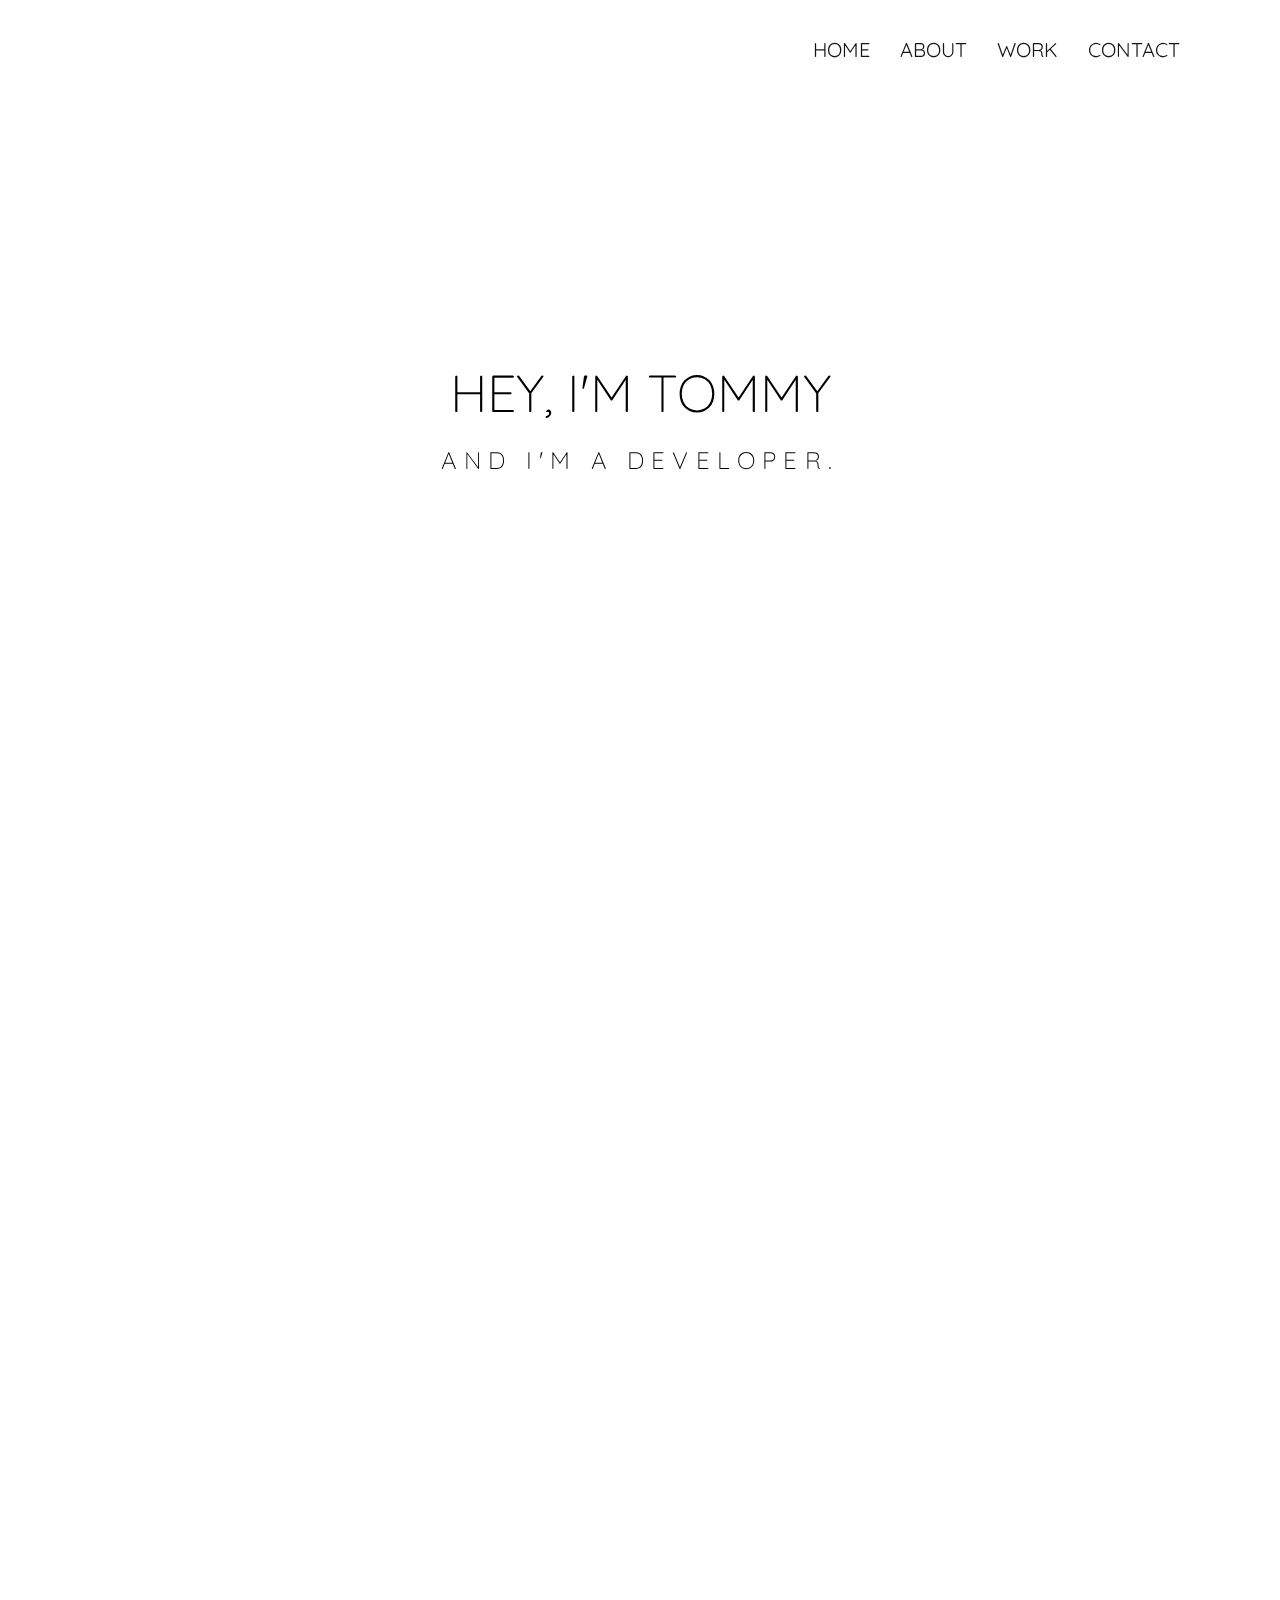
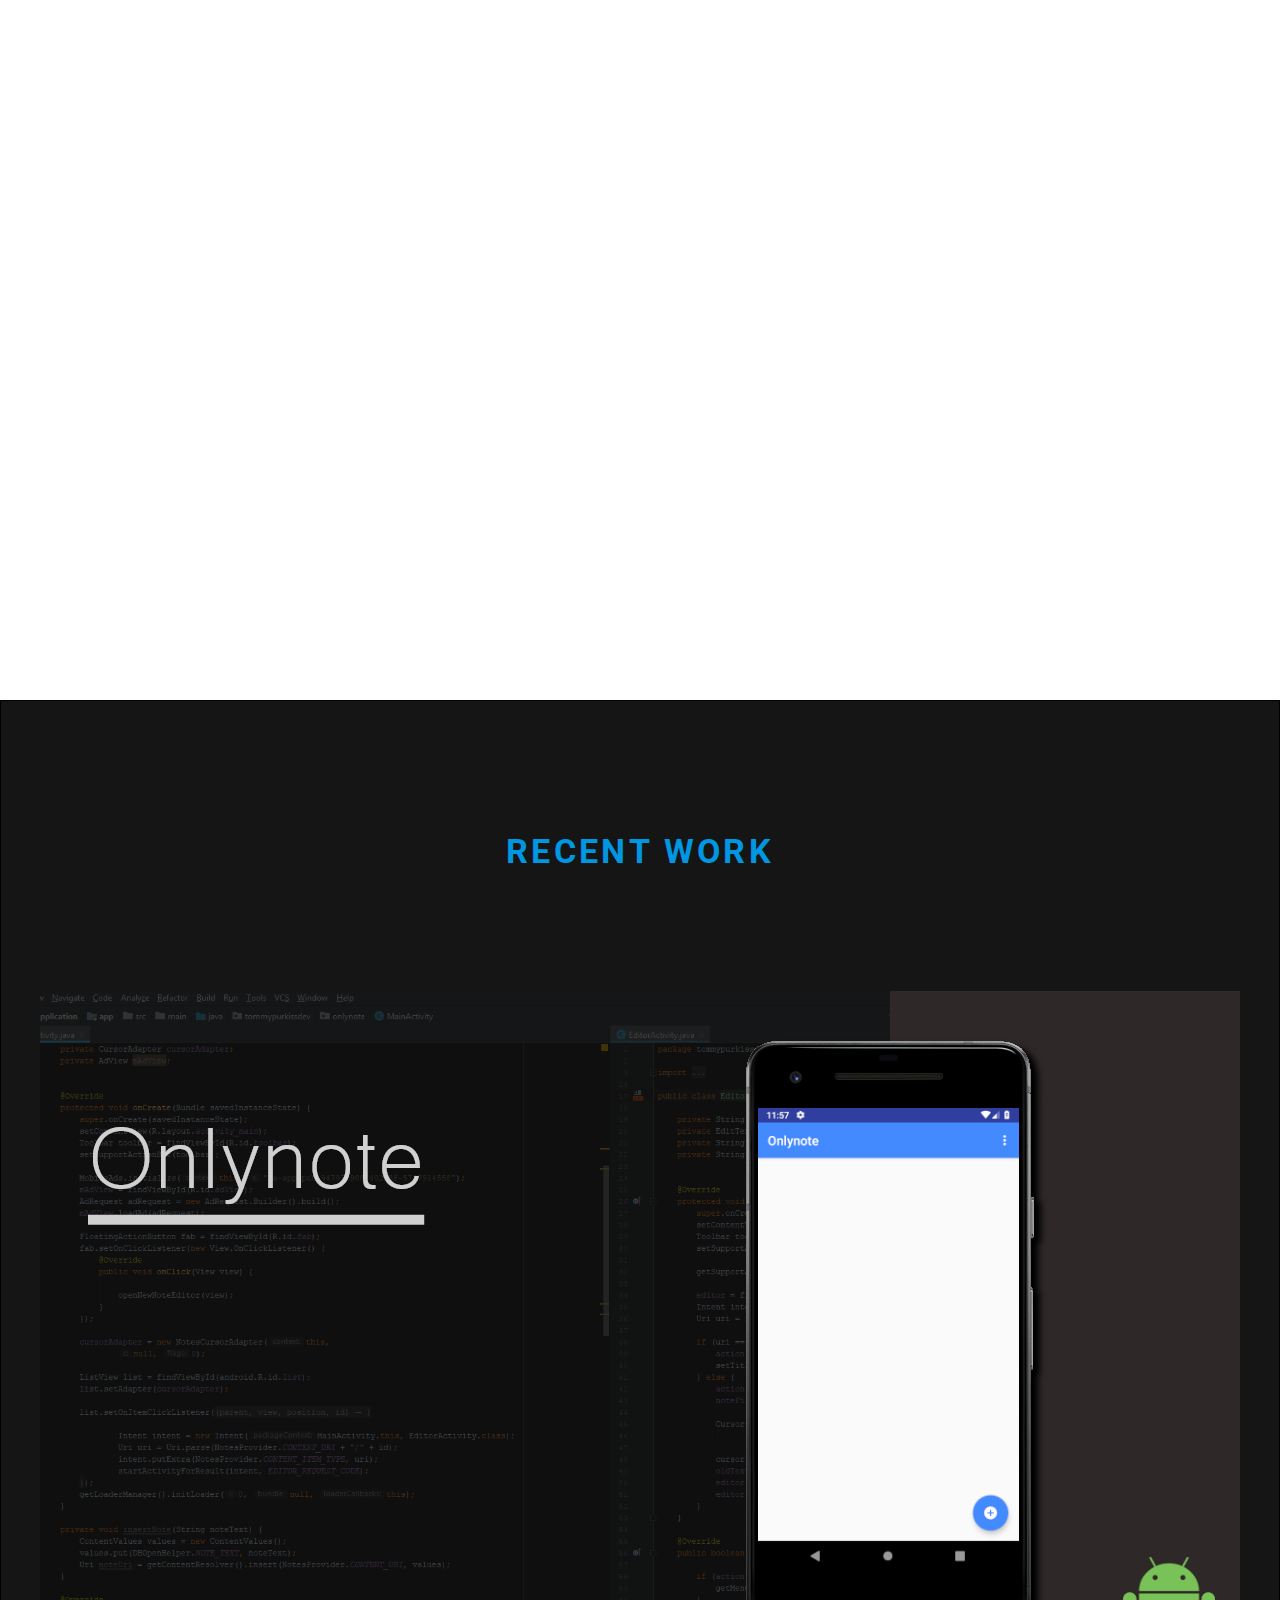
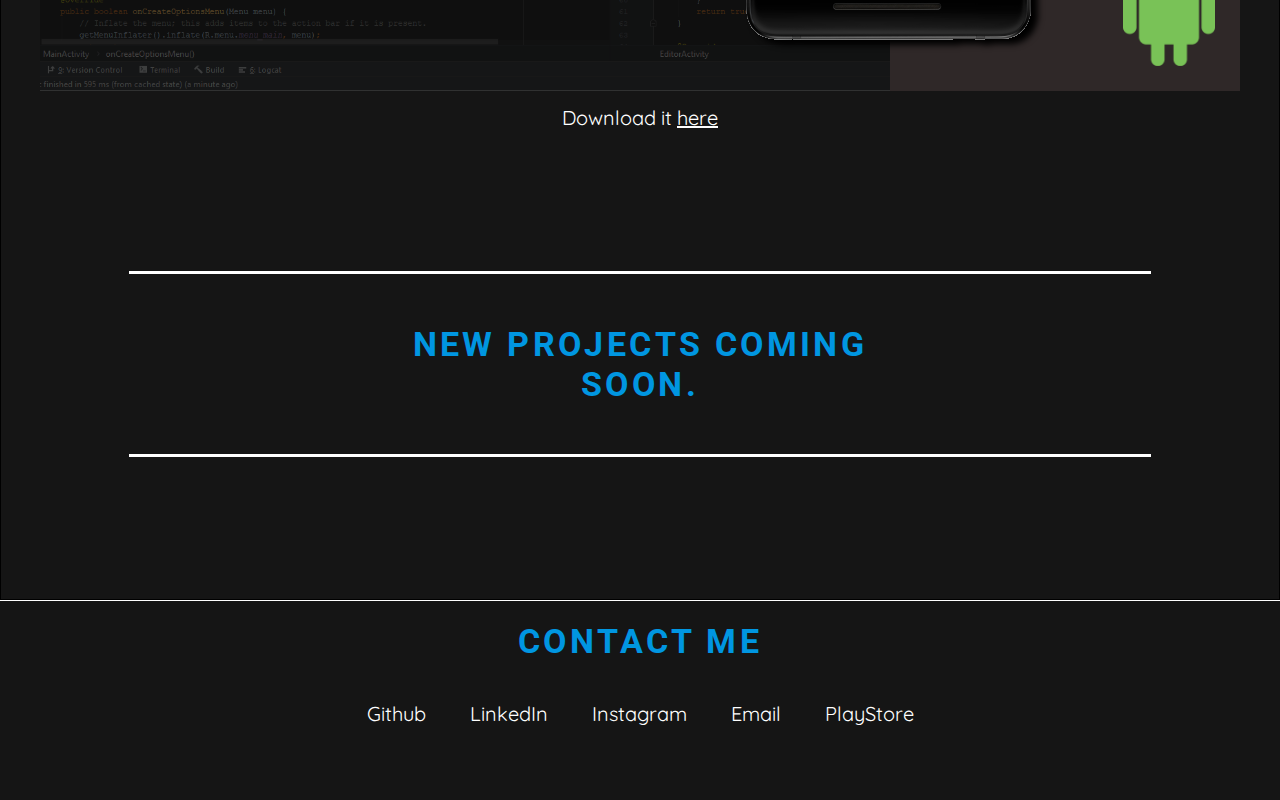
==== Website/index.html @ e1c0984f "fed up commit" ====
<!DOCTYPE html>
<html>
<head>
    <meta charset="utf-8">
    <meta http-equiv="X-UA-Compatible" content="IE=edge">
    <title>Tommy Purkiss - App Developer</title>
    <meta name="viewport" content="width=device-width, initial-scale=1">
    
    <!-- CSS -->
    <link rel="stylesheet" type="text/css" media="screen" href="style.css">
   
    <!-- Google fonts -->
    <link href="https://fonts.googleapis.com/css?family=Quicksand" rel="stylesheet">
    <link href="https://fonts.googleapis.com/css?family=Roboto" rel="stylesheet">

    
    <!-- JavaScript -->
    <script src="main.js"></script>

    <!-- JQuery library -->
    <script src="https://ajax.googleapis.com/ajax/libs/jquery/3.3.1/jquery.min.js"></script>
    

    
    <script text="text/javascript">

    //FUNC - For sticky nav
    $(window).on('scroll', function(){
        if($(window).scrollTop()) {
            $('nav').addClass('black');

        } else {
            $('nav').removeClass('black');
        }
    });


    // FUNC - For cross browser smooth scrolling
    $(document).ready(function(){
    // Add smooth scrolling to all links
    $("a").on('click', function(event) {

    // Make sure this.hash has a value before overriding default behavior
    if (this.hash !== "") {
      // Prevent default anchor click behavior
      event.preventDefault();

      // Store hash
      var hash = this.hash;

      // Using jQuery's animate() method to add smooth page scroll
      // The optional number (800) specifies the number of milliseconds it takes to scroll to the specified area
      $('html, body').animate({
        scrollTop: $(hash).offset().top
      }, 500, function(){

        // Add hash (#) to URL when done scrolling (default click behavior)
        window.location.hash = hash;
      });
    } // End if
  });
});


    // FUNC - Fade in and out for selected elements on scroll
    $(window).on("load",function() {
  $(window).scroll(function() {
    var windowBottom = $(this).scrollTop() + $(this).innerHeight();
    $(".fade").each(function() {
      /* Check the location of each desired element */
      var objectBottom = $(this).offset().top + $(this).outerHeight();
      
      /* If the element is completely within bounds of the window, fade it in */
      if (objectBottom < windowBottom) { //object comes into view (scrolling down)
        if ($(this).css("opacity")==0) {$(this).fadeTo(250,1);}
      } else { //object goes out of view (scrolling up)
        if ($(this).css("opacity")==1) {$(this).fadeTo(250,0);}
      }
    });
  }).scroll(); //invoke scroll-handler on page-load
});
    </script>
</head>
<body>

    <div class="wrapper">

        <!-- Nav bar-->
        <nav>
            
            <ul>
                <li class="li-one"><a href="#home">Home</a></li>
                <li class="li-two"><a href="#about">About</a></li>
                <li class="li-three"><a href="#work">Work</a></li>
                <li class="li-four"><a href="#contact">Contact</a></li>
            </ul>
        </nav>

        <!-- SECTION ONE HOME -->
        <section class="section-one" id="home">
            <div class="section-one-content">
                <p id="p-one">
                    Hey, I'm Tommy 
                </p>
                <br>
                <p id="p-two">
                    and I'm a developer.
                </p>
                
            </div>
        </section>

        <!-- SECTION TWO ABOUT -->
        <section class="section-two" id="about">
            <div class="section-two-content">
                    <div class="about-info fade">
                            <h1>About me!</h1> 
                            <br>
                            <p>
                                I'm an aspiring mobile app developer based in London, UK.
                            </p>
                            <br>
                            <p>
                                I'm passionate about designing and creating cool mobile apps for Android and iOS.
                            </p>
                        </div>
                        <div class="my-skills fade">
                            <h1>What can I do?</h1>
                            <br>    
                                <p >
                                    I am capable of creating Android/iOS applications using Java/Swift as my 
                                    languages of choice.
                                </p>
                                <br>
                                <p >
                                    Design is essential when creating an application, so I like to focus on 
                                    the UI/UX aspects and use Adobe XD to make a mockup first.
                                </p>
                                <br>
                                <p>
                                    I'm always learning and keeping up with the latest trends and 
                                    technologies used so the apps I create are always the best they can be.
                                </p>
                            </div>
                            
                        </div>
        </section>

        <!-- SECTION THREE PROJECTS -->
        <section class="section-three" id="work">
            <div class="section-three-content">
                <h1>Recent Work</h1>
                <div class="project-one">
                    <div class="project-one-img">
                        <img src="assets\img\Group 28@2x.png" alt="onlynote" id="img-one">
                        <p>
                            Download it <a href="https://play.google.com/store/apps/details?id=tommypurkissdev.simplenotes" target="_blank">here</a>
                        </p>
                    </div>
                </div>
                <div class="project-two">
                    <div class="div-line"></div>
                    <h1>
                        New Projects Coming Soon.
                    </h1>
                    <div class="div-line"></div>

                </div>
            </div>
        </section>


        <!-- SECTION FOUR CONTACT -->
        <section class="section-four" id="contact">
            <div class="section-four-content">
                <h1>Contact Me</h1>
                <div class="social-list">
                    <a href="https://github.com/Tommypurkiss" target="_blank">Github</a>
                    <a href="https://www.linkedin.com/in/tommy-purkiss-498a56159/" target="_blank">LinkedIn</a>
                    <a href="https://www.instagram.com/tommy.dev1/" target="_blank">Instagram</a>
                    <a href="mailto:tommypurkissdev@gmail.com">Email</a>
                    <a href="https://play.google.com/store/apps/developer?id=TommyPurkissDev" target="_blank">PlayStore</a>
                </div>
            </div>
        </section>

    </div>


</body>
</html>


<!-- MARK: - SPARE CODE 


  <div class="lang-list-div fade">
                                    <h1>Languages!</h1>
                                    <br>
                                <p>
                                    Here are some of the languages I've worked with which include: 
                                </p>
                                    <br>
                                    <p>Java</p>
                                    <p>Swift</p>
                                    <p>Kotlin</p>
                                    <p>C#</p>
                                    <p>HTML5, CSS3, JavaScript(Vanilla & JQuery)</p>
                            </div>

-->
---- Website/style.css ----
* {
	box-sizing: border-box;
}

html,
body {
	margin: 0;
	padding: 0;
	font-family: 'Quicksand', sans-serif;
}

/* Global --------------- */

p,
h1,
h2 {
	padding: 0;
	margin: 0;
}
h1 {
	text-transform: uppercase;
	letter-spacing: 0.1em;
	color: #0096e1;
}

/* Nav --------------- */

nav {
	position: fixed;
	top: 0;
	left: 0;
	width: 100%;
	height: 100px;
	padding: 10px 100px;
	box-sizing: border-box;
	transition: 0.3s;
	display: block;
}
nav.black {
	background: rgba(0, 0, 0, 0.8);
	height: 100px;
	padding: 10px 100px;
}
nav ul {
	list-style: none;
	float: right;
	margin: 0;
	padding: 0;
	display: flex;
}
nav ul li {
	list-style: none;
	display: inline;
}
nav ul li a {
	line-height: 80px;
	color: #151515;
	padding: 12px 30px;
	text-decoration: none;
	text-transform: uppercase;
	transition: 0.3s;
	margin: 0;
}
nav.black ul li a {
	color: #ffffff;
}
nav ul li a:focus {
	outline: none;
}
a:after {
	content: '';
	display: block;
	height: 1px;
	width: 0;
	background: transparent;
	transition: width .5s ease, background-color .5s ease;
}
a:hover:after {
	width: 100%;
	background: #151515;
}
.black a:after {
	content: '';
	display: block;
	height: 1px;
	width: 0;
	background: transparent;
	transition: width .5s ease, background-color .5s ease;
}
.black a:hover:after {
	width: 100%;
	background: #fff;
}



/* Section one HOME --------------- */

section.section-one {
	width: 100%;
	height: 100vh;
}
.section-one-content {
	position: relative;
	top: 40%;
	text-align: center;
	width: 100%;
	margin: auto;
}
#p-one {
	font-family: 'Quicksand', sans-serif;
	text-transform: uppercase;
	font-size: 52px;
	font-weight: lighter;
	padding: 0;
	margin: 0;
}
#p-two {
	font-family: 'Quicksand', sans-serif;
	text-transform: uppercase;
	font-size: 24px;
	letter-spacing: 0.3em;
	font-weight: lighter;
	padding: 0;
	margin: 0;
}

/* Section two ABOUT --------------- */

section.section-two {
	height: 1400px;
	width: 100%;
	margin: 0;
	padding: 0;

}
.section-two-content {
	padding: 130px 0 50px 0;
	margin: 0;
	font-family: 'Quicksand', sans-serif;
}
.fade {
	opacity: 1;
}
.about-info {
	padding: 20px;
	height: 300px;
	width: 90%;
	margin: auto;
	font-size: 20px;
	text-align: center;
}
.my-skills {
	height: 300px;
	width: 90%;
	margin: auto;
	margin-top: 130px;
	font-size: 20px;
	padding: 20px;
	text-align: center;

}
.lang-list-div {
	height: 300px;
	width: 90%;
	margin: auto;
	font-size: 20px;
	padding: 20px;
	margin-top: 130px;
	text-align: center;

}

/* Section three PROJECTS --------------- */

section.section-three {
	height: 1500px;
	margin: 0;
	padding: 0;
	background-color: #151515;
	border: 1px solid black;
}

.section-three-content {
	margin-top: 130px;
}
.section-three-content h1 {
	text-align: center;
	font-size: 34px;
	width: 500px;
	margin: auto;
	font-family: 'Roboto', sans-serif;
}
.project-one {
	padding: 120px 0 0 0;
	height: 900px;
	width: 100%;
	margin: auto;

}
.project-one-img {
	margin: auto;
	height: 700px;
    width: 1200px;
    opacity: 1;
	transition: .3s ease;

}
.project-one-img #img-one {
	max-width: 100%;
	height: auto;
}
.project-one-img:hover {
    opacity: 0.4;
}
.project-one-img p,
a {
	text-align: center;
	padding-top: 10px;
	color: #ffffff;
	font-size: 20px;
}
.div-line {
	margin: auto;
	width: 80%;
	border-top: 3px solid #ffffff;
}

.project-two {
	margin-top: 100px;
}
.project-two h1 {
	padding: 50px 0px;
}

/* Section four CONTACT --------------- */

section.section-four {
	border-top: 1px solid #ffffff;
	height: 200px;
	padding: 0;
	margin: 0;
	background-color: #151515;
}
.section-four-content h1 {
	text-align: center;
    font-size: 34px;
    padding-top: 20px;
	width: 500px;
	margin: auto;
	font-family: 'Roboto', sans-serif;
}
.social-list {
	width: 100%;
	height: 100px;
	margin: auto;
	display: inline-block;
	text-align: center;
}
.social-list a {
	text-decoration: none;
	display: inline-block;
	padding: 40px 20px 0px;
}
.social-list a:hover {
    color: #777777;
    transition: .3s ease;

}






/* ipad pro tablet screen ------------------------- */

@media only screen and (max-width: 1024px) {

	section.section-two {
		height: 1300px;
		width: 100%;
		margin: 0;
		padding: 0;
	}
	.section-two-content {
		padding: 130px 0 50px 0;
		height: 100%;
		margin: 0;
		font-family: 'Quicksand', sans-serif;
	}
	.about-info {
		padding: 20px;
		height: 300px;
		width: 90%;
		margin: auto;
		font-size: 20px;
		text-align: center;
	}
	.my-skills {
		height: 300px;
		width: 90%;
		margin: auto;
		margin-top: 100px;
		font-size: 20px;
		padding: 20px;
		text-align: center;
	}
	.lang-list-div {
		height: 300px;
		width: 90%;
		margin: auto;
		font-size: 20px;
		padding: 20px;
		margin-top: 100px;
		text-align: center;
	}


	.project-one {
		padding: 120px 0 0 0;
		height: 750px;
		width: 900px;
		margin: auto;
	}
	.project-one-img {
		margin: auto;
		height: 700px;
		width: 900px;
		opacity: 1;
		transition: .3s ease;
	}

}

/* iphone x rotate fix image ------------------------- */


@media only screen and (max-width: 820px) {

	.project-one {
		padding: 120px 0 0 0;
		height: 550px;
		width: 700px;
		margin: auto;
	}
	.project-one-img {
		margin: auto;
		height: 500px;
		width: 700px;
		opacity: 1;
		transition: .3s ease;
	}
}


/* ipad tablet screen ------------------------- */

@media only screen and (max-width: 768px) {

	nav {
		position: fixed;
		top: 0;
		left: 0;
		width: 100%;
		height: 80px;
		padding: 5px 5px;
		box-sizing: border-box;
		transition: 0.3s;
		display: block;
	}
	nav.black {
		background: rgba(0, 0, 0, 0.8);
		height: 80px;
		padding: 5px 5px;
	}
	.about-info {
		padding: 20px;
		height: 300px;
		width: 90%;
		margin: auto;
		font-size: 18px;
		text-align: center;
	}
	.my-skills {
		height: 300px;
		width: 90%;
		margin: auto;
		margin-top: 100px;
		font-size: 18px;
		padding: 20px;
		text-align: center;
	}
	.lang-list-div {
		height: 300px;
		width: 90%;
		margin: auto;
		font-size: 18px;
		padding: 20px;
		margin-top: 100px;
		text-align: center;
	}


	section.section-three {
		height: 1200px;
		margin: 0;
		padding: 0;
		background-color: #151515;
	}

	.project-one {
		padding: 120px 0 0 0;
		height: 550px;
		width: 700px;
		margin: auto;
	}
	.project-one-img {
		margin: auto;
		height: 500px;
		width: 700px;
		opacity: 1;
		transition: .3s ease;
	}
}





/* mobile  screen ------------------------- */



@media only screen and (max-width: 500px) {


	nav {
		position: fixed;
		top: 0;
		left: 0;
		width: 100%;
		height: 80px;
		padding: 5px 5px;
		box-sizing: border-box;
		transition: 0.3s;
		display: block;
	}
	nav.black {
		background: rgba(0, 0, 0, 0.8);
		height: 80px;
		padding: 5px 5px;
	}

	nav ul {
		list-style: none;
		margin: auto;
		width: 90%;
		padding: 0;

	}

	nav ul li {
		list-style: none;
		display: inline;
		margin: auto;
	}
	nav ul li a {
		line-height: 80px;
		color: #151515;
		padding: 6px 6px;
		text-decoration: none;
		text-transform: uppercase;
		transition: 0.3s;
		margin: 0;
		font-size: 12px;
	}


	#p-one {
		font-family: 'Quicksand', sans-serif;
		text-transform: uppercase;
		font-size: 26px;
		font-weight: lighter;
		width: 300px;
		margin: auto;	
	}

	#p-two {
		font-family: 'Quicksand', sans-serif;
		text-transform: uppercase;
		font-size: 16px;
		letter-spacing: 0.3em;
		font-weight: lighter;
		width: 300px;
		margin: auto;	

	}

	section.section-two {
		height: 1350px;
		width: 100%;
		margin: 0;
		padding: 0;

	}
	.section-two-content {
		padding: 130px 0 50px 0;
		height: 100%;
		margin: 0;
		font-family: 'Quicksand', sans-serif;
	}

	.about-info {
		padding: 20px;
		height: 200px;
		width: 90%;
		margin: auto;
		font-size: 16px;
		text-align: center;
	}
	.my-skills {
		height: 450px;
		width: 90%;
		margin: auto;
		margin-top: 110px;
		font-size: 16px;
		padding: 20px;
		text-align: center;
	}
	.lang-list-div {
		height: 300px;
		width: 90%;
		margin: auto;
		font-size: 16px;
		padding: 20px;
		margin-top: 110px;
		text-align: center;
	}


	section.section-three {
		margin-top: 110px;
		height: 800px;
	}

	.section-three-content h1 {
		text-align: center;
		font-size: 22px;
		width: 200px;
	}
	.project-one {
		padding: 60px 0 0 0;
		height: 370px;
		width: 310px;
	}
	.project-one-img {
		height: 300px;
		width: 305px;
	}
	.project-two {
		margin-top: 50px;
	}

	section.section-four {
		height: 200px;
	}
	.section-four-content h1 {
		font-size: 22px;
		width: 200px;
	}
	social-list {
		height: 150px;
	}
	.social-list a {
		padding: 20px 10px 0px;
		font-size: 14px;
	}



/* Screen rotation issues ------------------------- */



/* MARK: - SPARE CODE

font-family: 'Roboto', sans-serif;


#1f1b1b
    background-color: rgba(31, 27, 27, 0.3);


	section.section-two {
		height: 900px;
	}
	.about-info {
		padding: 20px;
		height: 200px;
		width: 300px;
		font-size: 16px;
	}
	.my-skills {
		height: 550px;
		width: 300px;
		margin-top: 50px;
		font-size: 16px;
		padding: 10px;
	}



*/
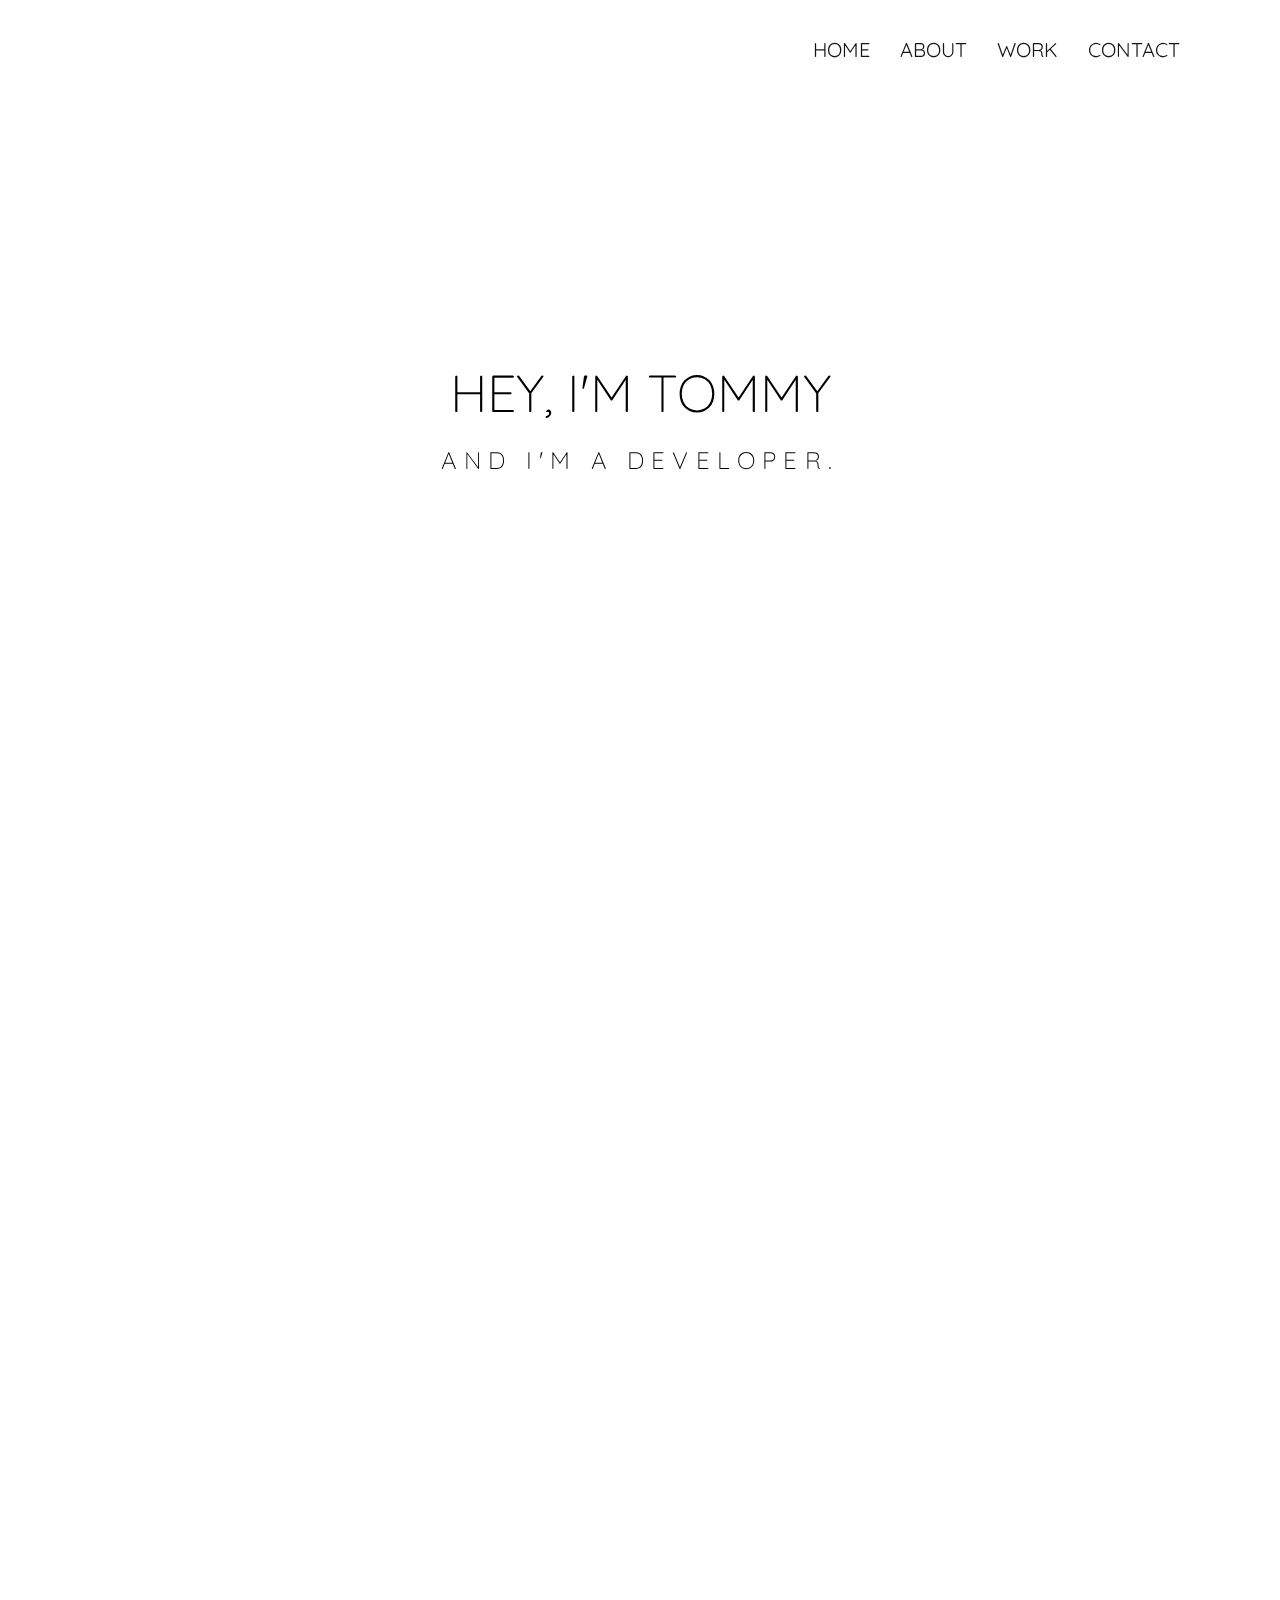
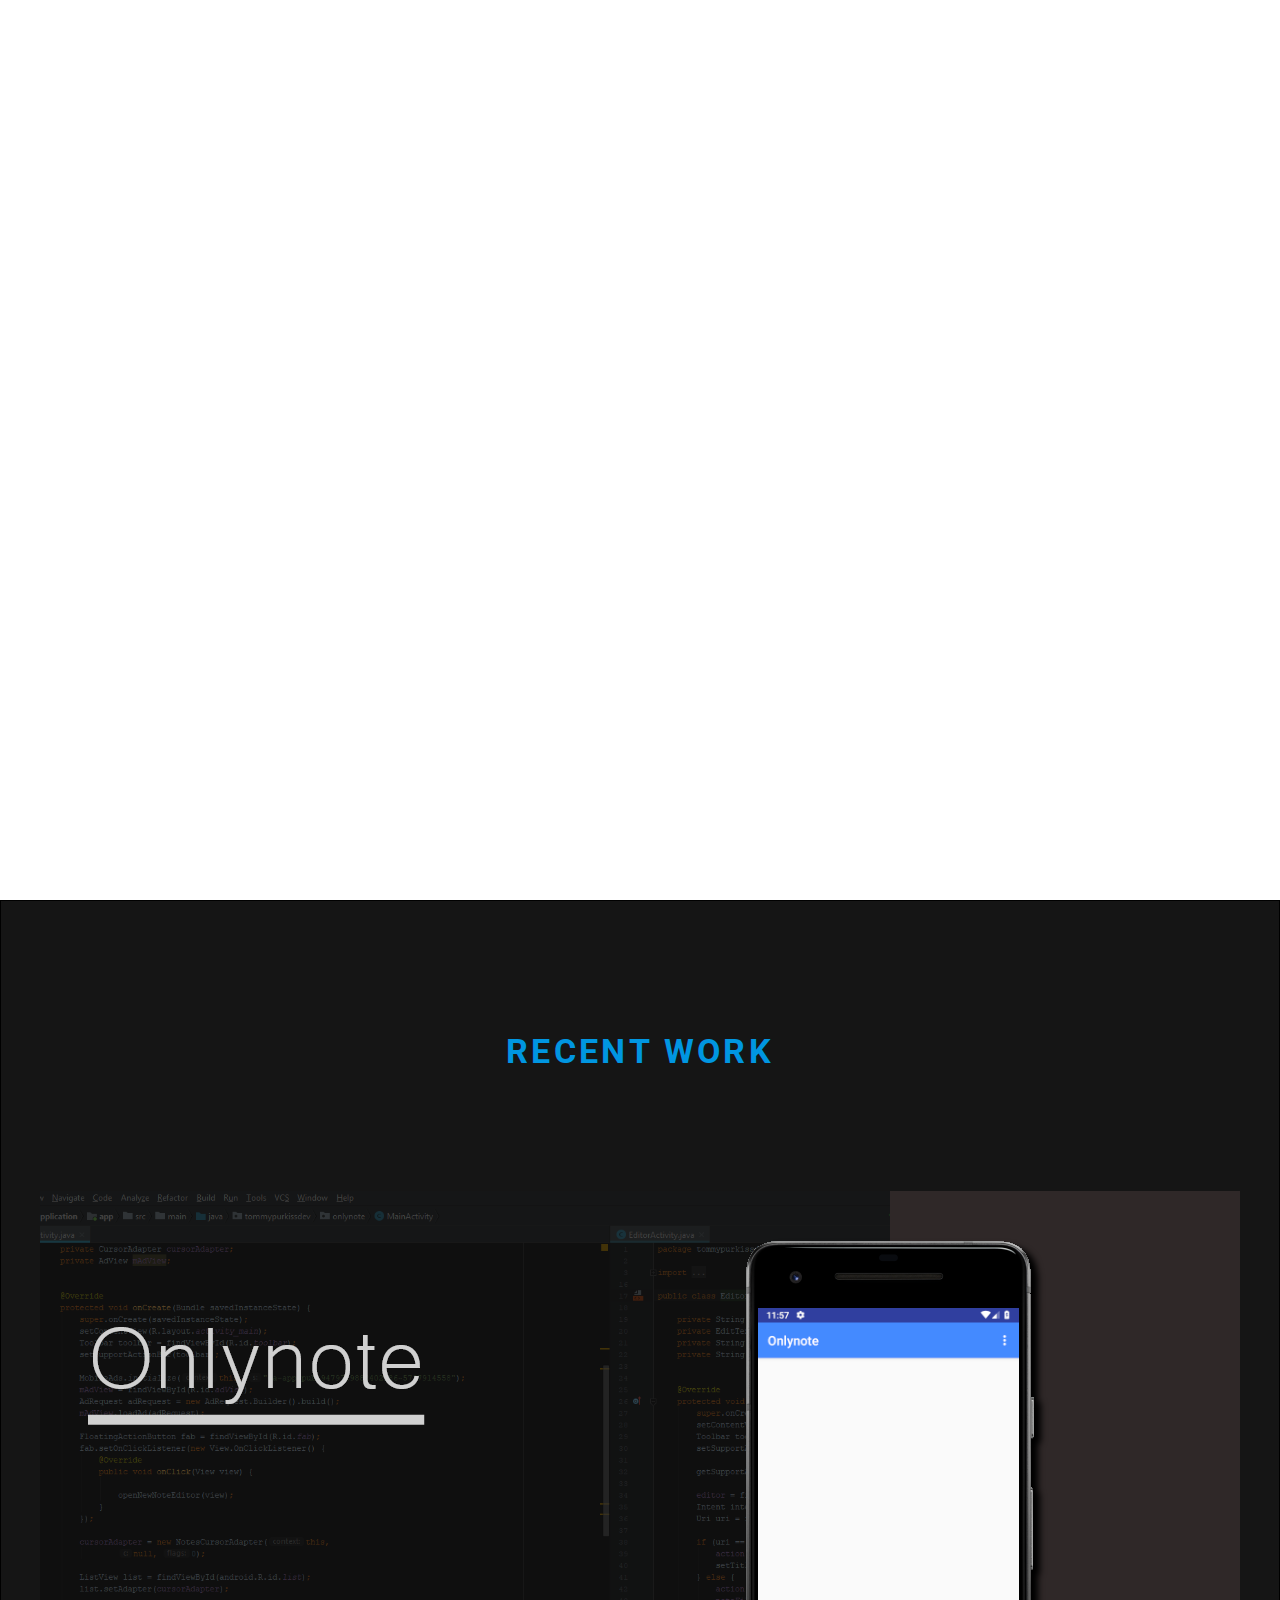
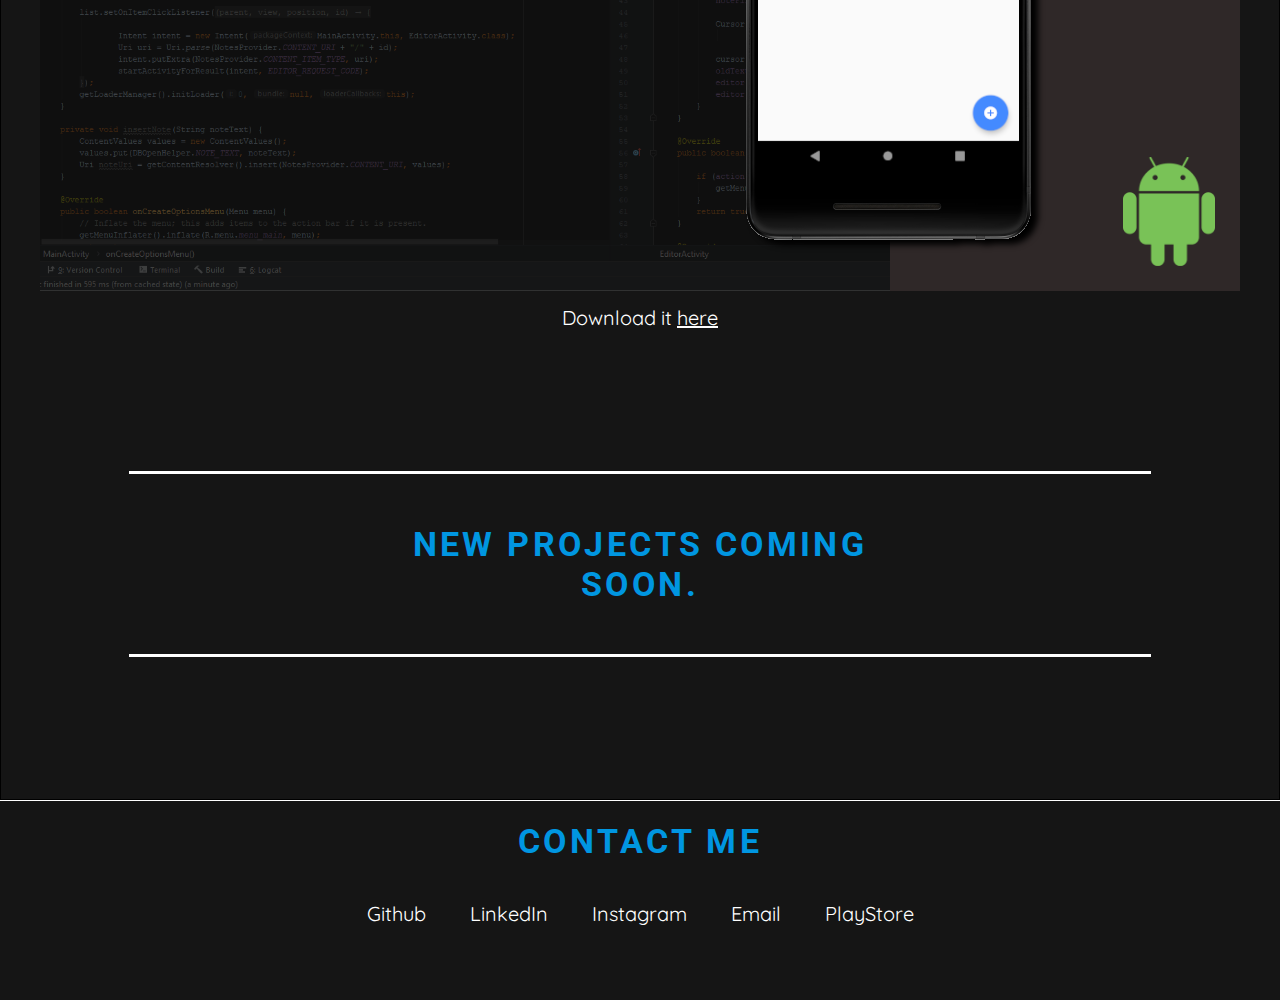
==== commit ede6884d: "commit ok now im done" ====
--- a/Website/index.html
+++ b/Website/index.html
@@ -14,8 +14,7 @@
     <link href="https://fonts.googleapis.com/css?family=Roboto" rel="stylesheet">
 
     
-    <!-- JavaScript -->
-    <script src="main.js"></script>
+
 
     <!-- JQuery library -->
     <script src="https://ajax.googleapis.com/ajax/libs/jquery/3.3.1/jquery.min.js"></script>
@@ -113,7 +112,7 @@
         <!-- SECTION TWO ABOUT -->
         <section class="section-two" id="about">
             <div class="section-two-content">
-                    <div class="about-info fade">
+                        <div class="about-info fade">
                             <h1>About me!</h1> 
                             <br>
                             <p>
@@ -124,6 +123,7 @@
                                 I'm passionate about designing and creating cool mobile apps for Android and iOS.
                             </p>
                         </div>
+
                         <div class="my-skills fade">
                             <h1>What can I do?</h1>
                             <br>    
@@ -142,6 +142,20 @@
                                     technologies used so the apps I create are always the best they can be.
                                 </p>
                             </div>
+                            <div class="languages-list fade">
+                                <h1>Languages!</h1>
+                                <br>
+                            <p>
+                                Here are some of the languages I've worked with which include: 
+                            </p>
+                            <br>
+                            <p>Java</p>
+                            <p>Swift</p>
+                            <p>Kotlin</p>
+                            <p>C#</p>
+                            <p>HTML5, CSS3, JavaScript(Vanilla & JQuery)</p>
+    
+                        </div>
                             
                         </div>
         </section>
@@ -194,18 +208,19 @@
 <!-- MARK: - SPARE CODE 
 
 
-  <div class="lang-list-div fade">
-                                    <h1>Languages!</h1>
-                                    <br>
-                                <p>
-                                    Here are some of the languages I've worked with which include: 
-                                </p>
-                                    <br>
-                                    <p>Java</p>
-                                    <p>Swift</p>
-                                    <p>Kotlin</p>
-                                    <p>C#</p>
-                                    <p>HTML5, CSS3, JavaScript(Vanilla & JQuery)</p>
-                            </div>
+                            <div class="languages-list fade">
+                                <h1>Languages!</h1>
+                                <br>
+                            <p>
+                                Here are some of the languages I've worked with which include: 
+                            </p>
+                            <br>
+                            <p>Java</p>
+                            <p>Swift</p>
+                            <p>Kotlin</p>
+                            <p>C#</p>
+                            <p>HTML5, CSS3, JavaScript(Vanilla & JQuery)</p>
+
+                        </div>
 
 -->--- a/Website/style.css
+++ b/Website/style.css
@@ -128,7 +128,7 @@
 /* Section two ABOUT --------------- */
 
 section.section-two {
-	height: 1400px;
+	height: 1600px;
 	width: 100%;
 	margin: 0;
 	padding: 0;
@@ -158,17 +158,15 @@
 	font-size: 20px;
 	padding: 20px;
 	text-align: center;
-
-}
-.lang-list-div {
+}
+.languages-list {
 	height: 300px;
 	width: 90%;
 	margin: auto;
+	margin-top: 130px;
 	font-size: 20px;
 	padding: 20px;
-	margin-top: 130px;
-	text-align: center;
-
+	text-align: center;
 }
 
 /* Section three PROJECTS --------------- */
@@ -306,13 +304,13 @@
 		padding: 20px;
 		text-align: center;
 	}
-	.lang-list-div {
+	.languages-list {
 		height: 300px;
 		width: 90%;
 		margin: auto;
+		margin-top: 100px;
 		font-size: 20px;
 		padding: 20px;
-		margin-top: 100px;
 		text-align: center;
 	}
 
@@ -391,16 +389,15 @@
 		padding: 20px;
 		text-align: center;
 	}
-	.lang-list-div {
+	.languages-list {
 		height: 300px;
 		width: 90%;
 		margin: auto;
+		margin-top: 100px;
 		font-size: 18px;
 		padding: 20px;
-		margin-top: 100px;
-		text-align: center;
-	}
-
+		text-align: center;
+	}
 
 	section.section-three {
 		height: 1200px;
@@ -523,18 +520,18 @@
 		height: 450px;
 		width: 90%;
 		margin: auto;
-		margin-top: 110px;
+		margin-top: 130px;
 		font-size: 16px;
 		padding: 20px;
 		text-align: center;
 	}
-	.lang-list-div {
-		height: 300px;
-		width: 90%;
-		margin: auto;
+	.languages-list {
+		height: 450px;
+		width: 90%;
+		margin: auto;
+		margin-top: 130px;
 		font-size: 16px;
 		padding: 20px;
-		margin-top: 110px;
 		text-align: center;
 	}
 
@@ -576,7 +573,7 @@
 		padding: 20px 10px 0px;
 		font-size: 14px;
 	}
-
+}
 
 
 /* Screen rotation issues ------------------------- */
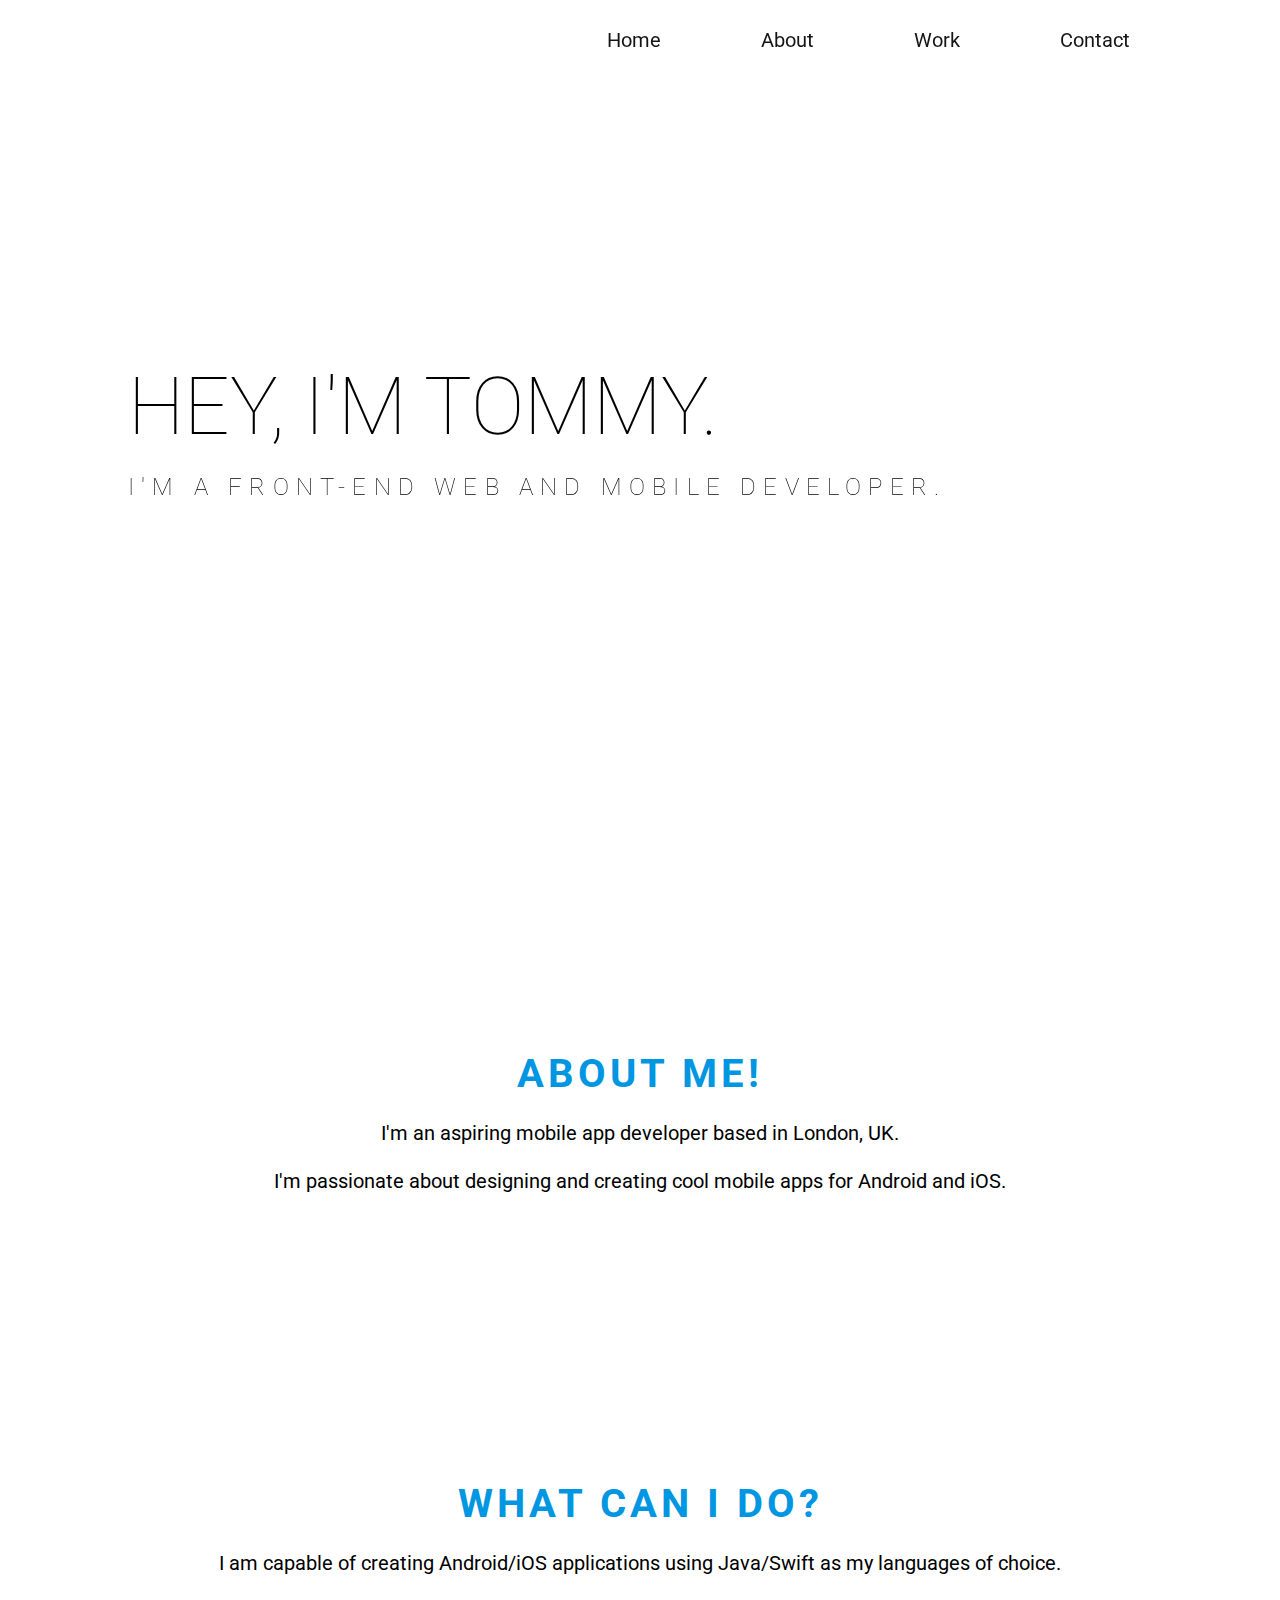
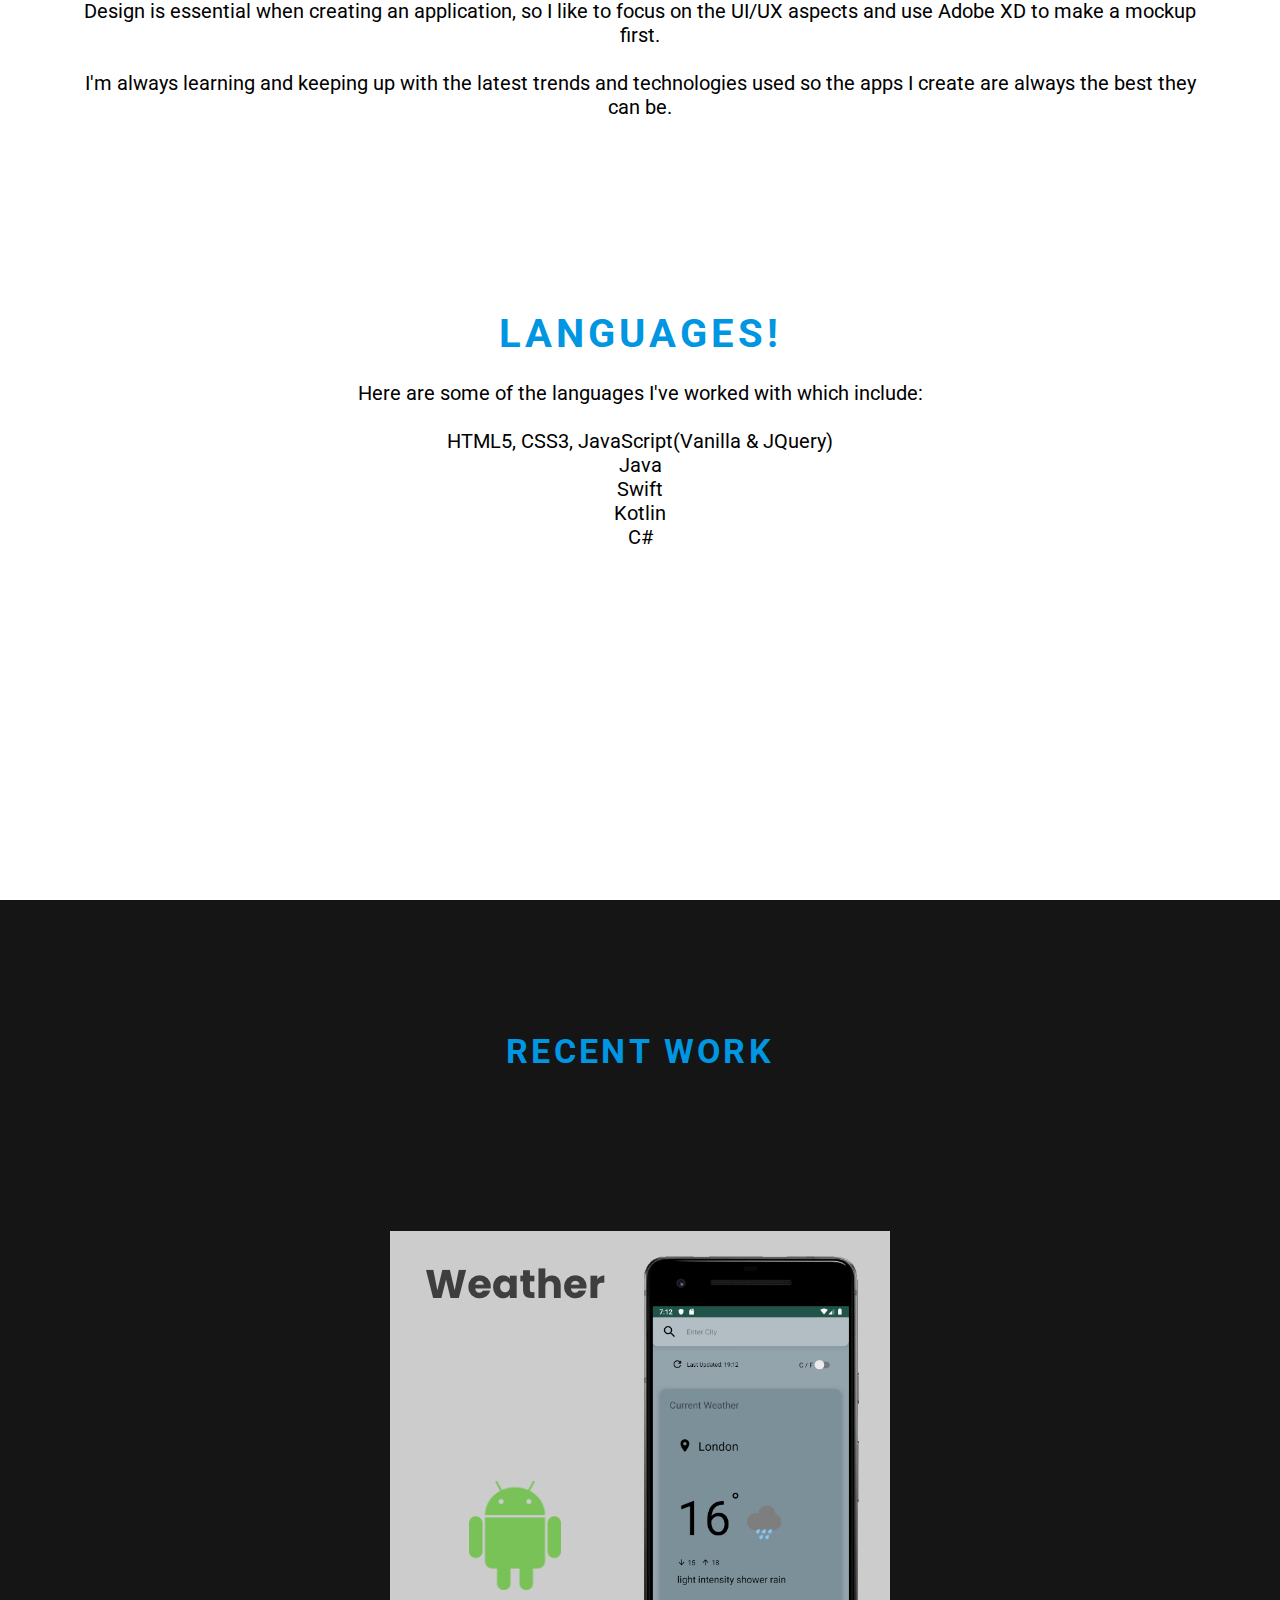
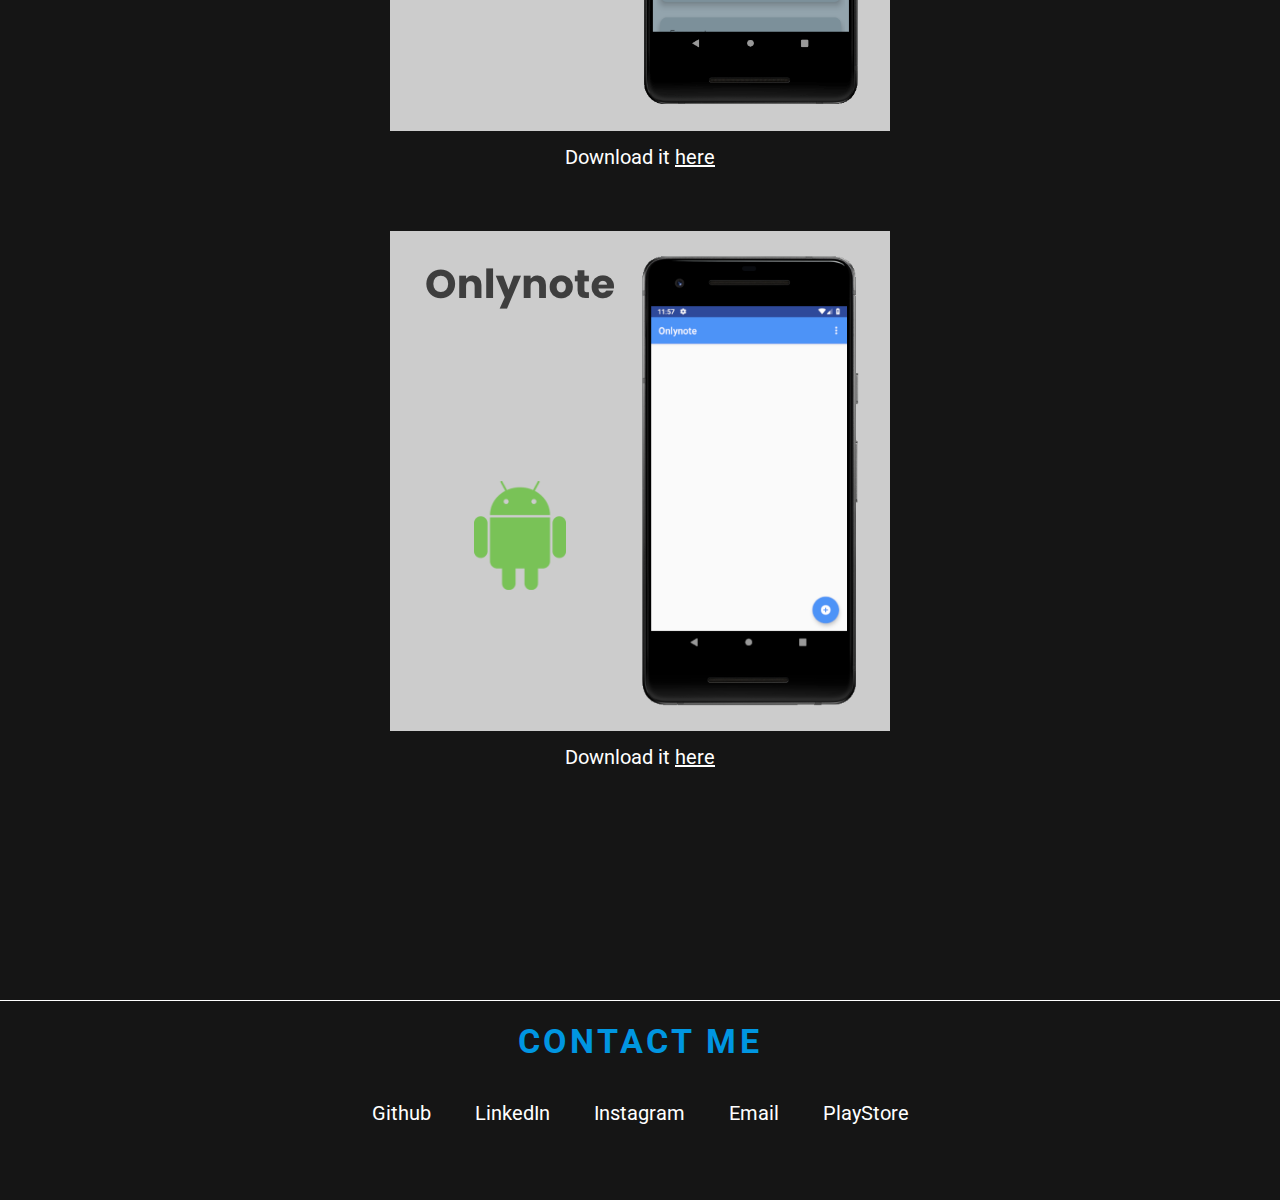
==== commit 59d1435d: "quick update" ====
--- a/Website/index.html
+++ b/Website/index.html
@@ -13,13 +13,8 @@
     <link href="https://fonts.googleapis.com/css?family=Quicksand" rel="stylesheet">
     <link href="https://fonts.googleapis.com/css?family=Roboto" rel="stylesheet">
 
-    
-
-
     <!-- JQuery library -->
     <script src="https://ajax.googleapis.com/ajax/libs/jquery/3.3.1/jquery.min.js"></script>
-    
-
     
     <script text="text/javascript">
 
@@ -27,66 +22,54 @@
     $(window).on('scroll', function(){
         if($(window).scrollTop()) {
             $('nav').addClass('black');
-
         } else {
             $('nav').removeClass('black');
         }
     });
 
-
     // FUNC - For cross browser smooth scrolling
     $(document).ready(function(){
-    // Add smooth scrolling to all links
     $("a").on('click', function(event) {
 
-    // Make sure this.hash has a value before overriding default behavior
     if (this.hash !== "") {
-      // Prevent default anchor click behavior
       event.preventDefault();
-
-      // Store hash
       var hash = this.hash;
 
-      // Using jQuery's animate() method to add smooth page scroll
-      // The optional number (800) specifies the number of milliseconds it takes to scroll to the specified area
       $('html, body').animate({
         scrollTop: $(hash).offset().top
       }, 500, function(){
 
-        // Add hash (#) to URL when done scrolling (default click behavior)
         window.location.hash = hash;
       });
-    } // End if
+    } 
   });
 });
 
 
-    // FUNC - Fade in and out for selected elements on scroll
-    $(window).on("load",function() {
-  $(window).scroll(function() {
-    var windowBottom = $(this).scrollTop() + $(this).innerHeight();
-    $(".fade").each(function() {
-      /* Check the location of each desired element */
-      var objectBottom = $(this).offset().top + $(this).outerHeight();
-      
-      /* If the element is completely within bounds of the window, fade it in */
-      if (objectBottom < windowBottom) { //object comes into view (scrolling down)
-        if ($(this).css("opacity")==0) {$(this).fadeTo(250,1);}
-      } else { //object goes out of view (scrolling up)
-        if ($(this).css("opacity")==1) {$(this).fadeTo(250,0);}
-      }
-    });
-  }).scroll(); //invoke scroll-handler on page-load
-});
-    </script>
+
+ </script>
+
+
 </head>
+
+
+<!-- Global site tag (gtag.js) - Google Analytics -->
+<script async src="https://www.googletagmanager.com/gtag/js?id=UA-123707230-2"></script>
+<script>
+  window.dataLayer = window.dataLayer || [];
+  function gtag(){dataLayer.push(arguments);}
+  gtag('js', new Date());
+
+  gtag('config', 'UA-123707230-2');
+</script>
+
+
 <body>
 
     <div class="wrapper">
 
         <!-- Nav bar-->
         <nav>
-            
             <ul>
                 <li class="li-one"><a href="#home">Home</a></li>
                 <li class="li-two"><a href="#about">About</a></li>
@@ -99,13 +82,12 @@
         <section class="section-one" id="home">
             <div class="section-one-content">
                 <p id="p-one">
-                    Hey, I'm Tommy 
+                    Hey, I'm Tommy.
                 </p>
                 <br>
                 <p id="p-two">
-                    and I'm a developer.
+                    I'm a front-end web and mobile developer.
                 </p>
-                
             </div>
         </section>
 
@@ -149,14 +131,13 @@
                                 Here are some of the languages I've worked with which include: 
                             </p>
                             <br>
+                            <p>HTML5, CSS3, JavaScript(Vanilla & JQuery)</p>
                             <p>Java</p>
                             <p>Swift</p>
                             <p>Kotlin</p>
                             <p>C#</p>
-                            <p>HTML5, CSS3, JavaScript(Vanilla & JQuery)</p>
     
                         </div>
-                            
                         </div>
         </section>
 
@@ -164,22 +145,28 @@
         <section class="section-three" id="work">
             <div class="section-three-content">
                 <h1>Recent Work</h1>
-                <div class="project-one">
-                    <div class="project-one-img">
-                        <img src="assets\img\Group 28@2x.png" alt="onlynote" id="img-one">
-                        <p>
-                            Download it <a href="https://play.google.com/store/apps/details?id=tommypurkissdev.simplenotes" target="_blank">here</a>
-                        </p>
+
+                <div class="div-projects">
+                    <div class="project-two">
+                        <div class="project-two-img">
+                            <img src="assets\img\Weather-project-img.png" alt="weather" id="img-two">
+                            <p>
+                                Download it <a href="https://play.google.com/store/apps/details?id=com.tommypurkissdev.weather" target="_blank">here</a>
+                            </p>
+                        </div>
                     </div>
+                    <div class="project-one">
+                        <div class="project-one-img">
+                            <img src="assets\img\Onlynote-project-img.png" alt="onlynote" id="img-one">
+                            <p>
+                                Download it <a href="https://play.google.com/store/apps/details?id=tommypurkissdev.simplenotes" target="_blank">here</a>
+                            </p>
+                        </div>
+                    </div>
+                    
                 </div>
-                <div class="project-two">
-                    <div class="div-line"></div>
-                    <h1>
-                        New Projects Coming Soon.
-                    </h1>
-                    <div class="div-line"></div>
 
-                </div>
+
             </div>
         </section>
 
@@ -191,7 +178,7 @@
                 <div class="social-list">
                     <a href="https://github.com/Tommypurkiss" target="_blank">Github</a>
                     <a href="https://www.linkedin.com/in/tommy-purkiss-498a56159/" target="_blank">LinkedIn</a>
-                    <a href="https://www.instagram.com/tommy.dev1/" target="_blank">Instagram</a>
+                    <a href="https://www.instagram.com/tommypdev/" target="_blank">Instagram</a>
                     <a href="mailto:tommypurkissdev@gmail.com">Email</a>
                     <a href="https://play.google.com/store/apps/developer?id=TommyPurkissDev" target="_blank">PlayStore</a>
                 </div>
@@ -204,23 +191,3 @@
 </body>
 </html>
 
-
-<!-- MARK: - SPARE CODE 
-
-
-                            <div class="languages-list fade">
-                                <h1>Languages!</h1>
-                                <br>
-                            <p>
-                                Here are some of the languages I've worked with which include: 
-                            </p>
-                            <br>
-                            <p>Java</p>
-                            <p>Swift</p>
-                            <p>Kotlin</p>
-                            <p>C#</p>
-                            <p>HTML5, CSS3, JavaScript(Vanilla & JQuery)</p>
-
-                        </div>
-
--->--- a/Website/style.css
+++ b/Website/style.css
@@ -6,7 +6,9 @@
 body {
 	margin: 0;
 	padding: 0;
-	font-family: 'Quicksand', sans-serif;
+	/* font-family: 'Quicksand', sans-serif; */
+	font-family: 'Roboto', sans-serif;
+
 }
 
 /* Global --------------- */
@@ -30,16 +32,16 @@
 	top: 0;
 	left: 0;
 	width: 100%;
-	height: 100px;
-	padding: 10px 100px;
+	height: 80px;
+	padding: 0px 100px;
 	box-sizing: border-box;
 	transition: 0.3s;
 	display: block;
 }
 nav.black {
 	background: rgba(0, 0, 0, 0.8);
-	height: 100px;
-	padding: 10px 100px;
+	height: 80px;
+	padding: 0px 100px;
 }
 nav ul {
 	list-style: none;
@@ -55,9 +57,8 @@
 nav ul li a {
 	line-height: 80px;
 	color: #151515;
-	padding: 12px 30px;
+	padding: 12px 50px;
 	text-decoration: none;
-	text-transform: uppercase;
 	transition: 0.3s;
 	margin: 0;
 }
@@ -66,30 +67,6 @@
 }
 nav ul li a:focus {
 	outline: none;
-}
-a:after {
-	content: '';
-	display: block;
-	height: 1px;
-	width: 0;
-	background: transparent;
-	transition: width .5s ease, background-color .5s ease;
-}
-a:hover:after {
-	width: 100%;
-	background: #151515;
-}
-.black a:after {
-	content: '';
-	display: block;
-	height: 1px;
-	width: 0;
-	background: transparent;
-	transition: width .5s ease, background-color .5s ease;
-}
-.black a:hover:after {
-	width: 100%;
-	background: #fff;
 }
 
 
@@ -103,26 +80,24 @@
 .section-one-content {
 	position: relative;
 	top: 40%;
-	text-align: center;
 	width: 100%;
-	margin: auto;
 }
 #p-one {
-	font-family: 'Quicksand', sans-serif;
+	/* font-family: 'Quicksand', sans-serif; */
 	text-transform: uppercase;
-	font-size: 52px;
+	font-size: 80px;
 	font-weight: lighter;
 	padding: 0;
-	margin: 0;
+	margin: 0 10% 0;
 }
 #p-two {
-	font-family: 'Quicksand', sans-serif;
+	/* font-family: 'Quicksand', sans-serif; */
 	text-transform: uppercase;
 	font-size: 24px;
 	letter-spacing: 0.3em;
 	font-weight: lighter;
 	padding: 0;
-	margin: 0;
+	margin: 0 10% 0;
 }
 
 /* Section two ABOUT --------------- */
@@ -137,7 +112,7 @@
 .section-two-content {
 	padding: 130px 0 50px 0;
 	margin: 0;
-	font-family: 'Quicksand', sans-serif;
+
 }
 .fade {
 	opacity: 1;
@@ -172,34 +147,47 @@
 /* Section three PROJECTS --------------- */
 
 section.section-three {
-	height: 1500px;
+	height: 1700px;
 	margin: 0;
 	padding: 0;
 	background-color: #151515;
-	border: 1px solid black;
+	border: 1px solid #151515;
 }
 
 .section-three-content {
 	margin-top: 130px;
-}
+
+}
+
 .section-three-content h1 {
 	text-align: center;
 	font-size: 34px;
 	width: 500px;
 	margin: auto;
-	font-family: 'Roboto', sans-serif;
+}
+.section-three-content h2 {
+	text-align: center;
+	width: 500px;
+	margin: auto;
+	padding: 60px 0 0 0;
+	color: #0096e1;
+}
+
+.div-projects {
+	height: 1500px;
+	margin: auto;
+	padding: 60px 0 0 0;
+	text-align: center;
+	width: 1200px;
 }
 .project-one {
-	padding: 120px 0 0 0;
-	height: 900px;
-	width: 100%;
-	margin: auto;
-
-}
+	margin-top: 100px;
+}
+
 .project-one-img {
 	margin: auto;
-	height: 700px;
-    width: 1200px;
+	height: 500px;
+    width: 500px;
     opacity: 1;
 	transition: .3s ease;
 
@@ -208,9 +196,7 @@
 	max-width: 100%;
 	height: auto;
 }
-.project-one-img:hover {
-    opacity: 0.4;
-}
+
 .project-one-img p,
 a {
 	text-align: center;
@@ -218,6 +204,21 @@
 	color: #ffffff;
 	font-size: 20px;
 }
+
+
+
+.project-two-img {
+	margin: auto;
+	height: 500px;
+    width: 500px;
+    opacity: 1;
+	transition: .3s ease;
+}
+.project-two-img #img-two {
+	max-width: 100%;
+	height: auto;
+}
+
 .div-line {
 	margin: auto;
 	width: 80%;
@@ -229,6 +230,12 @@
 }
 .project-two h1 {
 	padding: 50px 0px;
+}
+.project-two-img p {
+	text-align: center;
+	padding-top: 10px;
+	color: #ffffff;
+	font-size: 20px;
 }
 
 /* Section four CONTACT --------------- */
@@ -274,6 +281,34 @@
 /* ipad pro tablet screen ------------------------- */
 
 @media only screen and (max-width: 1024px) {
+
+	nav{
+		text-align: center;
+	}
+
+	.section-one-content {
+		position: relative;
+		top: 40%;
+		width: 100%;
+	}
+	#p-one {
+		/* font-family: 'Quicksand', sans-serif; */
+		text-transform: uppercase;
+		font-size: 50px;
+		font-weight: lighter;
+		padding: 0;
+		margin: 0 10% 0;
+	}
+	#p-two {
+		/* font-family: 'Quicksand', sans-serif; */
+		text-transform: uppercase;
+		font-size: 18px;
+		letter-spacing: 0.3em;
+		font-weight: lighter;
+		padding: 0;
+		margin: 0 10% 0;
+
+	}
 
 	section.section-two {
 		height: 1300px;
@@ -314,41 +349,55 @@
 		text-align: center;
 	}
 
+	.div-projects {
+		height: 1400px;
+		margin: auto;
+		padding: 60px 0 0 0;
+		text-align: center;
+		width: 1000px;
+	}
+	
+
+
+}
+
+/* iphone x rotate fix image ------------------------- */
+
+
+@media only screen and (max-width: 820px) {
 
 	.project-one {
 		padding: 120px 0 0 0;
-		height: 750px;
-		width: 900px;
+		height: 400px;
+		width: 400px;
 		margin: auto;
 	}
 	.project-one-img {
 		margin: auto;
-		height: 700px;
-		width: 900px;
+		height: 400px;
+		width: 400px;
 		opacity: 1;
-		transition: .3s ease;
-	}
-
-}
-
-/* iphone x rotate fix image ------------------------- */
-
-
-@media only screen and (max-width: 820px) {
-
-	.project-one {
-		padding: 120px 0 0 0;
-		height: 550px;
-		width: 700px;
-		margin: auto;
-	}
-	.project-one-img {
-		margin: auto;
-		height: 500px;
-		width: 700px;
+	}
+	.div-projects {
+		height: 1400px;
+		margin: auto;
+		padding: 60px 0 0 0;
+		text-align: center;
+		width: 800px;
+	}
+	.project-two {
+		padding:0 0 0 0;
+		height: 400px;
+		width: 400px;
+		margin: auto;
+	}
+	.project-two-img {
+		margin: auto;
+		height: 400px;
+		width: 400px;
 		opacity: 1;
-		transition: .3s ease;
-	}
+	}
+
 }
 
 
@@ -371,11 +420,13 @@
 		background: rgba(0, 0, 0, 0.8);
 		height: 80px;
 		padding: 5px 5px;
-	}
+	} 
+
+
 	.about-info {
 		padding: 20px;
 		height: 300px;
-		width: 90%;
+		width: 50%;
 		margin: auto;
 		font-size: 18px;
 		text-align: center;
@@ -406,18 +457,39 @@
 		background-color: #151515;
 	}
 
+
+	.div-projects {
+		height: 1200px;
+		margin: auto;
+		padding: 60px 0 0 0;
+		text-align: center;
+		width: 700px;
+	}
 	.project-one {
-		padding: 120px 0 0 0;
-		height: 550px;
-		width: 700px;
-		margin: auto;
+		padding: 80px 0 0 0;
+		height: 400px;
+		width: 400px;
+		margin: auto;
+
 	}
 	.project-one-img {
 		margin: auto;
-		height: 500px;
-		width: 700px;
+		height: 400px;
+		width: 400px;
 		opacity: 1;
-		transition: .3s ease;
+	}
+
+	.project-two {
+		padding:0 0 0 0;
+		height: 400px;
+		width: 400px;
+		margin: auto;
+	}
+	.project-two-img {
+		margin: auto;
+		height: 400px;
+		width: 400px;
+		opacity: 1;
 	}
 }
 
@@ -538,7 +610,7 @@
 
 	section.section-three {
 		margin-top: 110px;
-		height: 800px;
+		height: 1000px;
 	}
 
 	.section-three-content h1 {
@@ -546,18 +618,50 @@
 		font-size: 22px;
 		width: 200px;
 	}
+
+
+
+
+
+
+	.div-projects {
+		height: 750px;
+		margin: auto;
+		padding: 60px 0 0 0;
+		text-align: center;
+		width: 300px;
+	}
 	.project-one {
-		padding: 60px 0 0 0;
-		height: 370px;
-		width: 310px;
+		padding: 80px 0 0 0;
+		height: 250px;
+		width: 250px;
+		margin: auto;
+
 	}
 	.project-one-img {
-		height: 300px;
-		width: 305px;
-	}
+		margin: auto;
+		height: 250px;
+		width: 250px;
+		opacity: 1;
+		transition: .3s ease;
+	}
+
 	.project-two {
-		margin-top: 50px;
-	}
+		padding:0 0 0 0;
+		height: 250px;
+		width: 250px;
+		margin: auto;
+	}
+	.project-two-img {
+		margin: auto;
+		height: 250px;
+		width: 250px;
+		opacity: 1;
+		transition: .3s ease;
+	}
+
+
+
 
 	section.section-four {
 		height: 200px;
@@ -576,36 +680,6 @@
 }
 
 
-/* Screen rotation issues ------------------------- */
-
-
-
-/* MARK: - SPARE CODE
-
-font-family: 'Roboto', sans-serif;
-
-
-#1f1b1b
-    background-color: rgba(31, 27, 27, 0.3);
-
-
-	section.section-two {
-		height: 900px;
-	}
-	.about-info {
-		padding: 20px;
-		height: 200px;
-		width: 300px;
-		font-size: 16px;
-	}
-	.my-skills {
-		height: 550px;
-		width: 300px;
-		margin-top: 50px;
-		font-size: 16px;
-		padding: 10px;
-	}
-
-
-
-*/
+
+
+
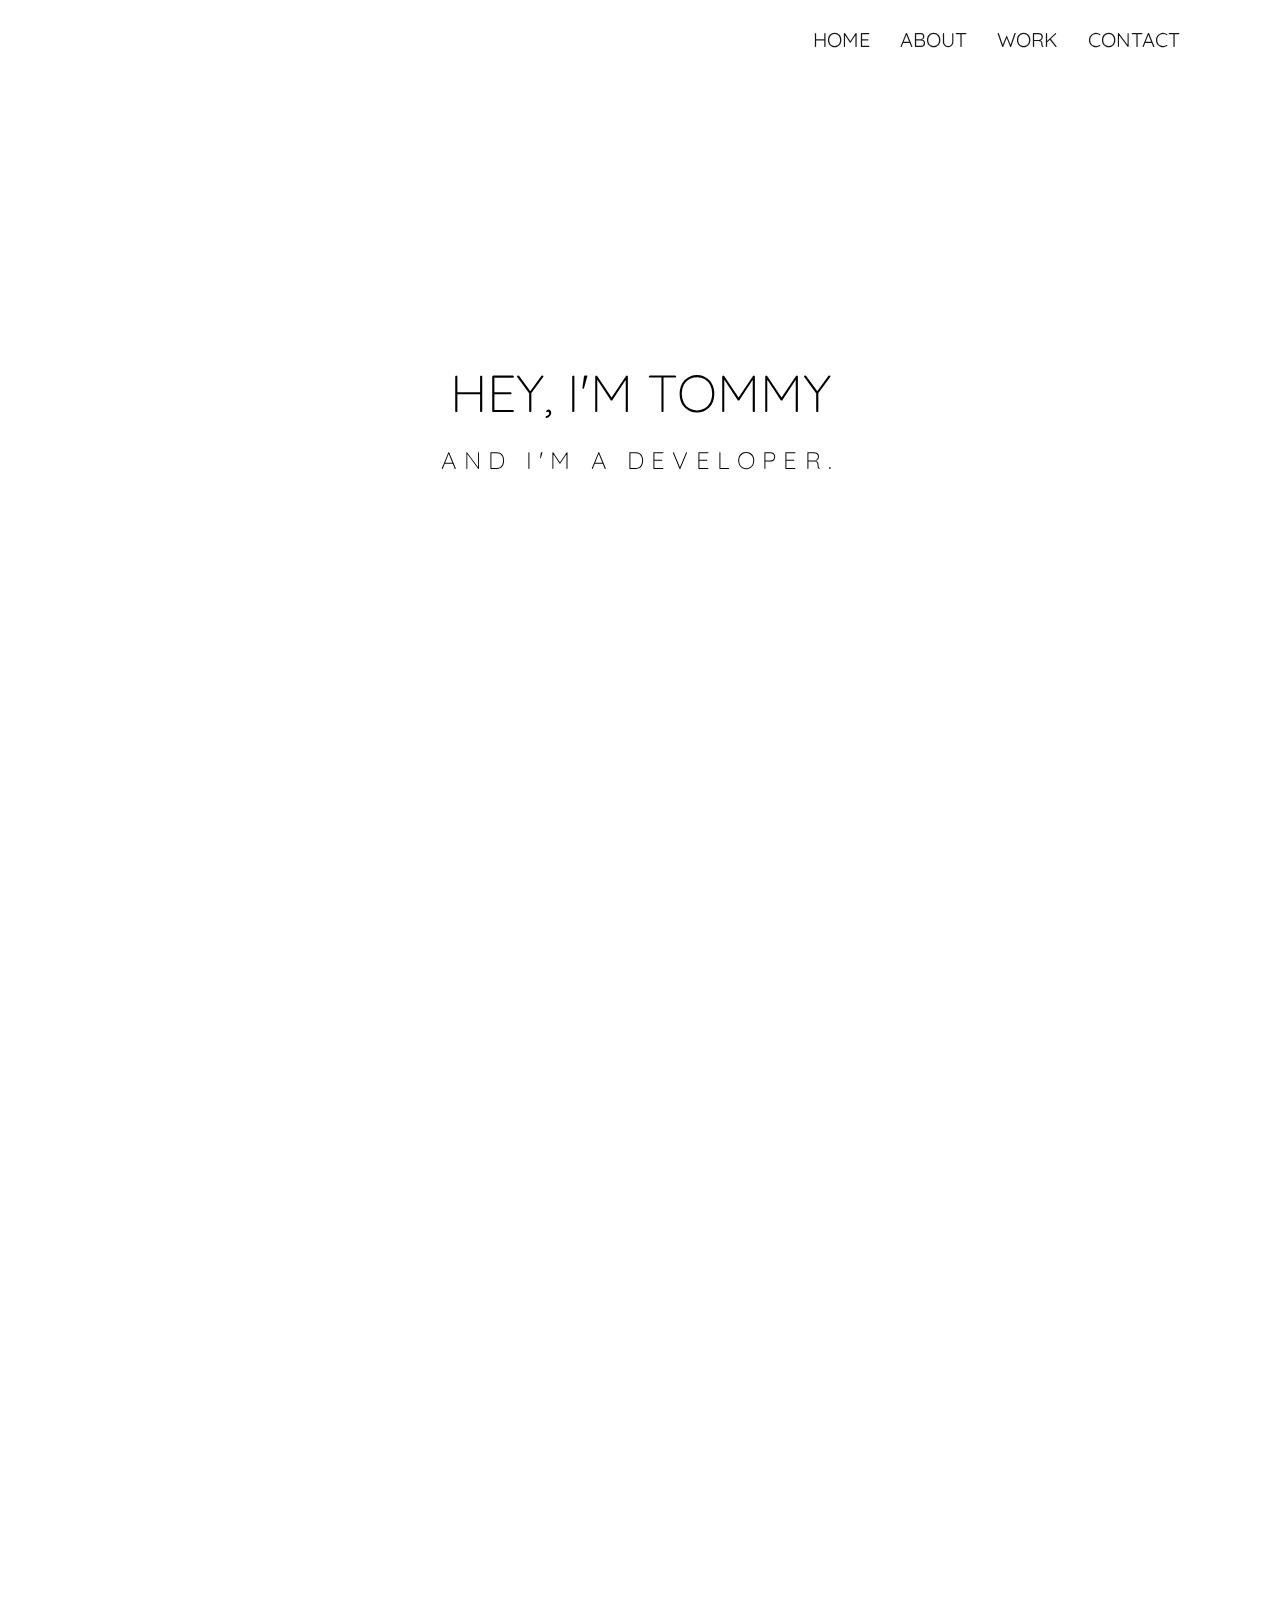
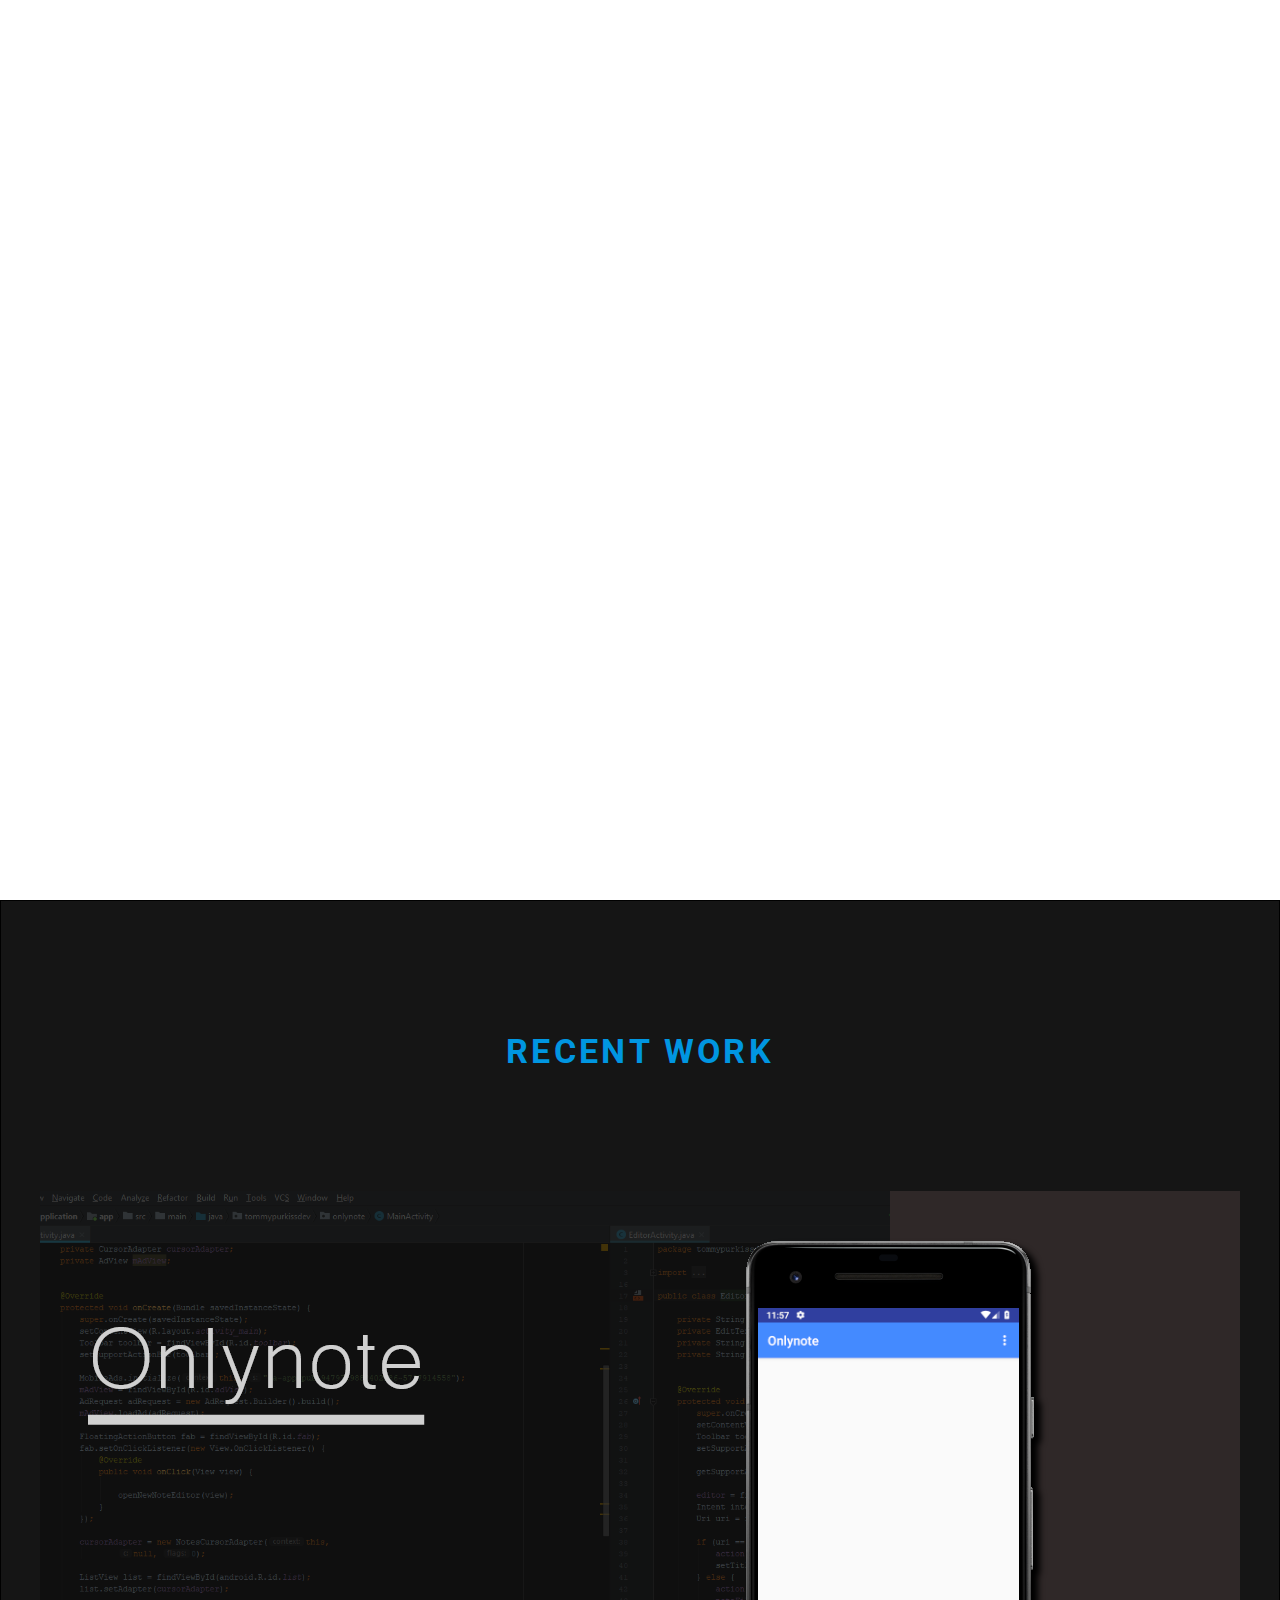
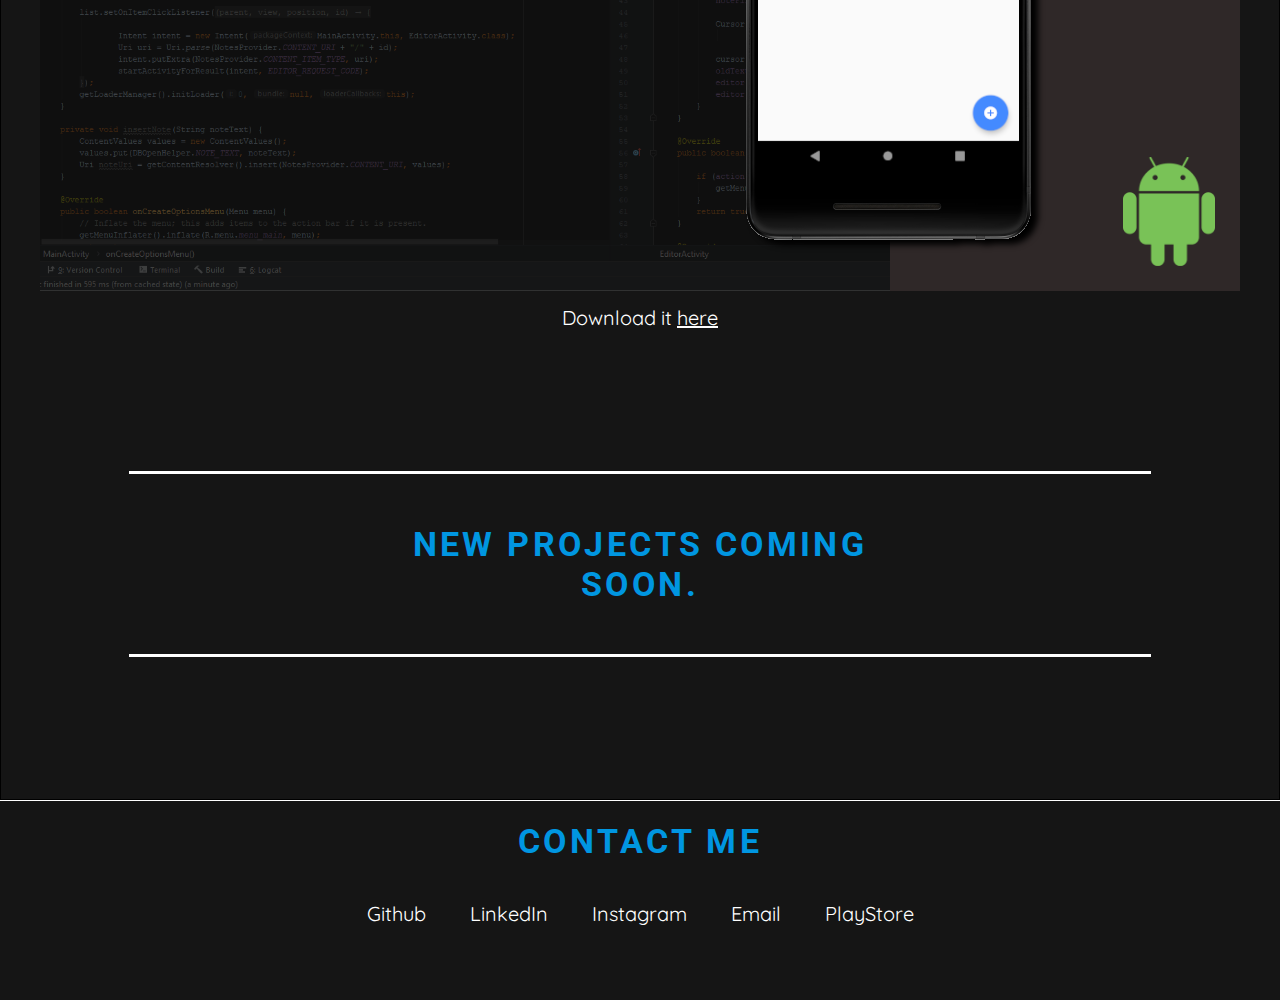
==== commit 3b2ed079: "commit" ====
--- a/Website/index.html
+++ b/Website/index.html
@@ -13,8 +13,13 @@
     <link href="https://fonts.googleapis.com/css?family=Quicksand" rel="stylesheet">
     <link href="https://fonts.googleapis.com/css?family=Roboto" rel="stylesheet">
 
+    
+
+
     <!-- JQuery library -->
     <script src="https://ajax.googleapis.com/ajax/libs/jquery/3.3.1/jquery.min.js"></script>
+    
+
     
     <script text="text/javascript">
 
@@ -22,34 +27,58 @@
     $(window).on('scroll', function(){
         if($(window).scrollTop()) {
             $('nav').addClass('black');
+
         } else {
             $('nav').removeClass('black');
         }
     });
 
+
     // FUNC - For cross browser smooth scrolling
     $(document).ready(function(){
+    // Add smooth scrolling to all links
     $("a").on('click', function(event) {
 
+    // Make sure this.hash has a value before overriding default behavior
     if (this.hash !== "") {
+      // Prevent default anchor click behavior
       event.preventDefault();
+
+      // Store hash
       var hash = this.hash;
 
+      // Using jQuery's animate() method to add smooth page scroll
+      // The optional number (800) specifies the number of milliseconds it takes to scroll to the specified area
       $('html, body').animate({
         scrollTop: $(hash).offset().top
       }, 500, function(){
 
+        // Add hash (#) to URL when done scrolling (default click behavior)
         window.location.hash = hash;
       });
-    } 
+    } // End if
   });
 });
 
 
-
- </script>
-
-
+    // FUNC - Fade in and out for selected elements on scroll
+    $(window).on("load",function() {
+  $(window).scroll(function() {
+    var windowBottom = $(this).scrollTop() + $(this).innerHeight();
+    $(".fade").each(function() {
+      /* Check the location of each desired element */
+      var objectBottom = $(this).offset().top + $(this).outerHeight();
+      
+      /* If the element is completely within bounds of the window, fade it in */
+      if (objectBottom < windowBottom) { //object comes into view (scrolling down)
+        if ($(this).css("opacity")==0) {$(this).fadeTo(250,1);}
+      } else { //object goes out of view (scrolling up)
+        if ($(this).css("opacity")==1) {$(this).fadeTo(250,0);}
+      }
+    });
+  }).scroll(); //invoke scroll-handler on page-load
+});
+    </script>
 </head>
 
 
@@ -64,12 +93,15 @@
 </script>
 
 
+
+
 <body>
 
     <div class="wrapper">
 
         <!-- Nav bar-->
         <nav>
+            
             <ul>
                 <li class="li-one"><a href="#home">Home</a></li>
                 <li class="li-two"><a href="#about">About</a></li>
@@ -82,12 +114,13 @@
         <section class="section-one" id="home">
             <div class="section-one-content">
                 <p id="p-one">
-                    Hey, I'm Tommy.
+                    Hey, I'm Tommy 
                 </p>
                 <br>
                 <p id="p-two">
-                    I'm a front-end web and mobile developer.
+                    and I'm a developer.
                 </p>
+                
             </div>
         </section>
 
@@ -131,13 +164,14 @@
                                 Here are some of the languages I've worked with which include: 
                             </p>
                             <br>
-                            <p>HTML5, CSS3, JavaScript(Vanilla & JQuery)</p>
                             <p>Java</p>
                             <p>Swift</p>
                             <p>Kotlin</p>
                             <p>C#</p>
+                            <p>HTML5, CSS3, JavaScript(Vanilla & JQuery)</p>
     
                         </div>
+                            
                         </div>
         </section>
 
@@ -145,28 +179,22 @@
         <section class="section-three" id="work">
             <div class="section-three-content">
                 <h1>Recent Work</h1>
-
-                <div class="div-projects">
-                    <div class="project-two">
-                        <div class="project-two-img">
-                            <img src="assets\img\Weather-project-img.png" alt="weather" id="img-two">
-                            <p>
-                                Download it <a href="https://play.google.com/store/apps/details?id=com.tommypurkissdev.weather" target="_blank">here</a>
-                            </p>
-                        </div>
+                <div class="project-one">
+                    <div class="project-one-img">
+                        <img src="assets\img\Group 28@2x.png" alt="onlynote" id="img-one">
+                        <p>
+                            Download it <a href="https://play.google.com/store/apps/details?id=tommypurkissdev.simplenotes" target="_blank">here</a>
+                        </p>
                     </div>
-                    <div class="project-one">
-                        <div class="project-one-img">
-                            <img src="assets\img\Onlynote-project-img.png" alt="onlynote" id="img-one">
-                            <p>
-                                Download it <a href="https://play.google.com/store/apps/details?id=tommypurkissdev.simplenotes" target="_blank">here</a>
-                            </p>
-                        </div>
-                    </div>
-                    
                 </div>
-
-
+                <div class="project-two">
+                    <div class="div-line"></div>
+                    <h1>
+                        New Projects Coming Soon.
+                    </h1>
+                    <div class="div-line"></div>
+
+                </div>
             </div>
         </section>
 
@@ -190,4 +218,3 @@
 
 </body>
 </html>
-
--- a/Website/style.css
+++ b/Website/style.css
@@ -1,14 +1,13 @@
 * {
+	margin: 0;
+	padding: 0;
 	box-sizing: border-box;
 }
 
 html,
 body {
-	margin: 0;
-	padding: 0;
-	/* font-family: 'Quicksand', sans-serif; */
-	font-family: 'Roboto', sans-serif;
-
+
+	font-family: 'Quicksand', sans-serif;
 }
 
 /* Global --------------- */
@@ -57,8 +56,9 @@
 nav ul li a {
 	line-height: 80px;
 	color: #151515;
-	padding: 12px 50px;
+	padding: 12px 30px;
 	text-decoration: none;
+	text-transform: uppercase;
 	transition: 0.3s;
 	margin: 0;
 }
@@ -67,6 +67,30 @@
 }
 nav ul li a:focus {
 	outline: none;
+}
+a:after {
+	content: '';
+	display: block;
+	height: 1px;
+	width: 0;
+	background: transparent;
+	transition: width .5s ease, background-color .5s ease;
+}
+a:hover:after {
+	width: 100%;
+	background: #151515;
+}
+.black a:after {
+	content: '';
+	display: block;
+	height: 1px;
+	width: 0;
+	background: transparent;
+	transition: width .5s ease, background-color .5s ease;
+}
+.black a:hover:after {
+	width: 100%;
+	background: #fff;
 }
 
 
@@ -80,24 +104,26 @@
 .section-one-content {
 	position: relative;
 	top: 40%;
-	width: 100%;
+	text-align: center;
+	width: 100%;
+	margin: auto;
 }
 #p-one {
-	/* font-family: 'Quicksand', sans-serif; */
+	font-family: 'Quicksand', sans-serif;
 	text-transform: uppercase;
-	font-size: 80px;
+	font-size: 52px;
 	font-weight: lighter;
 	padding: 0;
-	margin: 0 10% 0;
+	margin: 0;
 }
 #p-two {
-	/* font-family: 'Quicksand', sans-serif; */
+	font-family: 'Quicksand', sans-serif;
 	text-transform: uppercase;
 	font-size: 24px;
 	letter-spacing: 0.3em;
 	font-weight: lighter;
 	padding: 0;
-	margin: 0 10% 0;
+	margin: 0;
 }
 
 /* Section two ABOUT --------------- */
@@ -112,7 +138,7 @@
 .section-two-content {
 	padding: 130px 0 50px 0;
 	margin: 0;
-
+	font-family: 'Quicksand', sans-serif;
 }
 .fade {
 	opacity: 1;
@@ -147,47 +173,34 @@
 /* Section three PROJECTS --------------- */
 
 section.section-three {
-	height: 1700px;
+	height: 1500px;
 	margin: 0;
 	padding: 0;
 	background-color: #151515;
-	border: 1px solid #151515;
+	border: 1px solid black;
 }
 
 .section-three-content {
 	margin-top: 130px;
-
-}
-
+}
 .section-three-content h1 {
 	text-align: center;
 	font-size: 34px;
 	width: 500px;
 	margin: auto;
-}
-.section-three-content h2 {
-	text-align: center;
-	width: 500px;
-	margin: auto;
-	padding: 60px 0 0 0;
-	color: #0096e1;
-}
-
-.div-projects {
-	height: 1500px;
-	margin: auto;
-	padding: 60px 0 0 0;
-	text-align: center;
-	width: 1200px;
+	font-family: 'Roboto', sans-serif;
 }
 .project-one {
-	margin-top: 100px;
-}
-
+	padding: 120px 0 0 0;
+	height: 900px;
+	width: 100%;
+	margin: auto;
+
+}
 .project-one-img {
 	margin: auto;
-	height: 500px;
-    width: 500px;
+	height: 700px;
+    width: 1200px;
     opacity: 1;
 	transition: .3s ease;
 
@@ -196,7 +209,9 @@
 	max-width: 100%;
 	height: auto;
 }
-
+.project-one-img:hover {
+    opacity: 0.4;
+}
 .project-one-img p,
 a {
 	text-align: center;
@@ -204,21 +219,6 @@
 	color: #ffffff;
 	font-size: 20px;
 }
-
-
-
-.project-two-img {
-	margin: auto;
-	height: 500px;
-    width: 500px;
-    opacity: 1;
-	transition: .3s ease;
-}
-.project-two-img #img-two {
-	max-width: 100%;
-	height: auto;
-}
-
 .div-line {
 	margin: auto;
 	width: 80%;
@@ -230,12 +230,6 @@
 }
 .project-two h1 {
 	padding: 50px 0px;
-}
-.project-two-img p {
-	text-align: center;
-	padding-top: 10px;
-	color: #ffffff;
-	font-size: 20px;
 }
 
 /* Section four CONTACT --------------- */
@@ -281,34 +275,6 @@
 /* ipad pro tablet screen ------------------------- */
 
 @media only screen and (max-width: 1024px) {
-
-	nav{
-		text-align: center;
-	}
-
-	.section-one-content {
-		position: relative;
-		top: 40%;
-		width: 100%;
-	}
-	#p-one {
-		/* font-family: 'Quicksand', sans-serif; */
-		text-transform: uppercase;
-		font-size: 50px;
-		font-weight: lighter;
-		padding: 0;
-		margin: 0 10% 0;
-	}
-	#p-two {
-		/* font-family: 'Quicksand', sans-serif; */
-		text-transform: uppercase;
-		font-size: 18px;
-		letter-spacing: 0.3em;
-		font-weight: lighter;
-		padding: 0;
-		margin: 0 10% 0;
-
-	}
 
 	section.section-two {
 		height: 1300px;
@@ -349,55 +315,41 @@
 		text-align: center;
 	}
 
-	.div-projects {
-		height: 1400px;
-		margin: auto;
-		padding: 60px 0 0 0;
-		text-align: center;
-		width: 1000px;
-	}
-	
-
-
-}
-
-/* iphone x rotate fix image ------------------------- */
-
-
-@media only screen and (max-width: 820px) {
 
 	.project-one {
 		padding: 120px 0 0 0;
-		height: 400px;
-		width: 400px;
+		height: 750px;
+		width: 900px;
 		margin: auto;
 	}
 	.project-one-img {
 		margin: auto;
-		height: 400px;
-		width: 400px;
+		height: 700px;
+		width: 900px;
 		opacity: 1;
-	}
-	.div-projects {
-		height: 1400px;
-		margin: auto;
-		padding: 60px 0 0 0;
-		text-align: center;
-		width: 800px;
-	}
-	.project-two {
-		padding:0 0 0 0;
-		height: 400px;
-		width: 400px;
-		margin: auto;
-	}
-	.project-two-img {
-		margin: auto;
-		height: 400px;
-		width: 400px;
+		transition: .3s ease;
+	}
+
+}
+
+/* iphone x rotate fix image ------------------------- */
+
+
+@media only screen and (max-width: 820px) {
+
+	.project-one {
+		padding: 120px 0 0 0;
+		height: 550px;
+		width: 700px;
+		margin: auto;
+	}
+	.project-one-img {
+		margin: auto;
+		height: 500px;
+		width: 700px;
 		opacity: 1;
-	}
-
+		transition: .3s ease;
+	}
 }
 
 
@@ -420,13 +372,11 @@
 		background: rgba(0, 0, 0, 0.8);
 		height: 80px;
 		padding: 5px 5px;
-	} 
-
-
+	}
 	.about-info {
 		padding: 20px;
 		height: 300px;
-		width: 50%;
+		width: 90%;
 		margin: auto;
 		font-size: 18px;
 		text-align: center;
@@ -457,39 +407,18 @@
 		background-color: #151515;
 	}
 
-
-	.div-projects {
-		height: 1200px;
-		margin: auto;
-		padding: 60px 0 0 0;
-		text-align: center;
+	.project-one {
+		padding: 120px 0 0 0;
+		height: 550px;
 		width: 700px;
-	}
-	.project-one {
-		padding: 80px 0 0 0;
-		height: 400px;
-		width: 400px;
-		margin: auto;
-
+		margin: auto;
 	}
 	.project-one-img {
 		margin: auto;
-		height: 400px;
-		width: 400px;
+		height: 500px;
+		width: 700px;
 		opacity: 1;
-	}
-
-	.project-two {
-		padding:0 0 0 0;
-		height: 400px;
-		width: 400px;
-		margin: auto;
-	}
-	.project-two-img {
-		margin: auto;
-		height: 400px;
-		width: 400px;
-		opacity: 1;
+		transition: .3s ease;
 	}
 }
 
@@ -610,7 +539,7 @@
 
 	section.section-three {
 		margin-top: 110px;
-		height: 1000px;
+		height: 800px;
 	}
 
 	.section-three-content h1 {
@@ -618,50 +547,18 @@
 		font-size: 22px;
 		width: 200px;
 	}
-
-
-
-
-
-
-	.div-projects {
-		height: 750px;
-		margin: auto;
+	.project-one {
 		padding: 60px 0 0 0;
-		text-align: center;
-		width: 300px;
-	}
-	.project-one {
-		padding: 80px 0 0 0;
-		height: 250px;
-		width: 250px;
-		margin: auto;
-
+		height: 370px;
+		width: 310px;
 	}
 	.project-one-img {
-		margin: auto;
-		height: 250px;
-		width: 250px;
-		opacity: 1;
-		transition: .3s ease;
-	}
-
+		height: 300px;
+		width: 305px;
+	}
 	.project-two {
-		padding:0 0 0 0;
-		height: 250px;
-		width: 250px;
-		margin: auto;
-	}
-	.project-two-img {
-		margin: auto;
-		height: 250px;
-		width: 250px;
-		opacity: 1;
-		transition: .3s ease;
-	}
-
-
-
+		margin-top: 50px;
+	}
 
 	section.section-four {
 		height: 200px;
@@ -680,6 +577,36 @@
 }
 
 
-
-
-
+/* Screen rotation issues ------------------------- */
+
+
+
+/* MARK: - SPARE CODE
+
+font-family: 'Roboto', sans-serif;
+
+
+#1f1b1b
+    background-color: rgba(31, 27, 27, 0.3);
+
+
+	section.section-two {
+		height: 900px;
+	}
+	.about-info {
+		padding: 20px;
+		height: 200px;
+		width: 300px;
+		font-size: 16px;
+	}
+	.my-skills {
+		height: 550px;
+		width: 300px;
+		margin-top: 50px;
+		font-size: 16px;
+		padding: 10px;
+	}
+
+
+
+*/
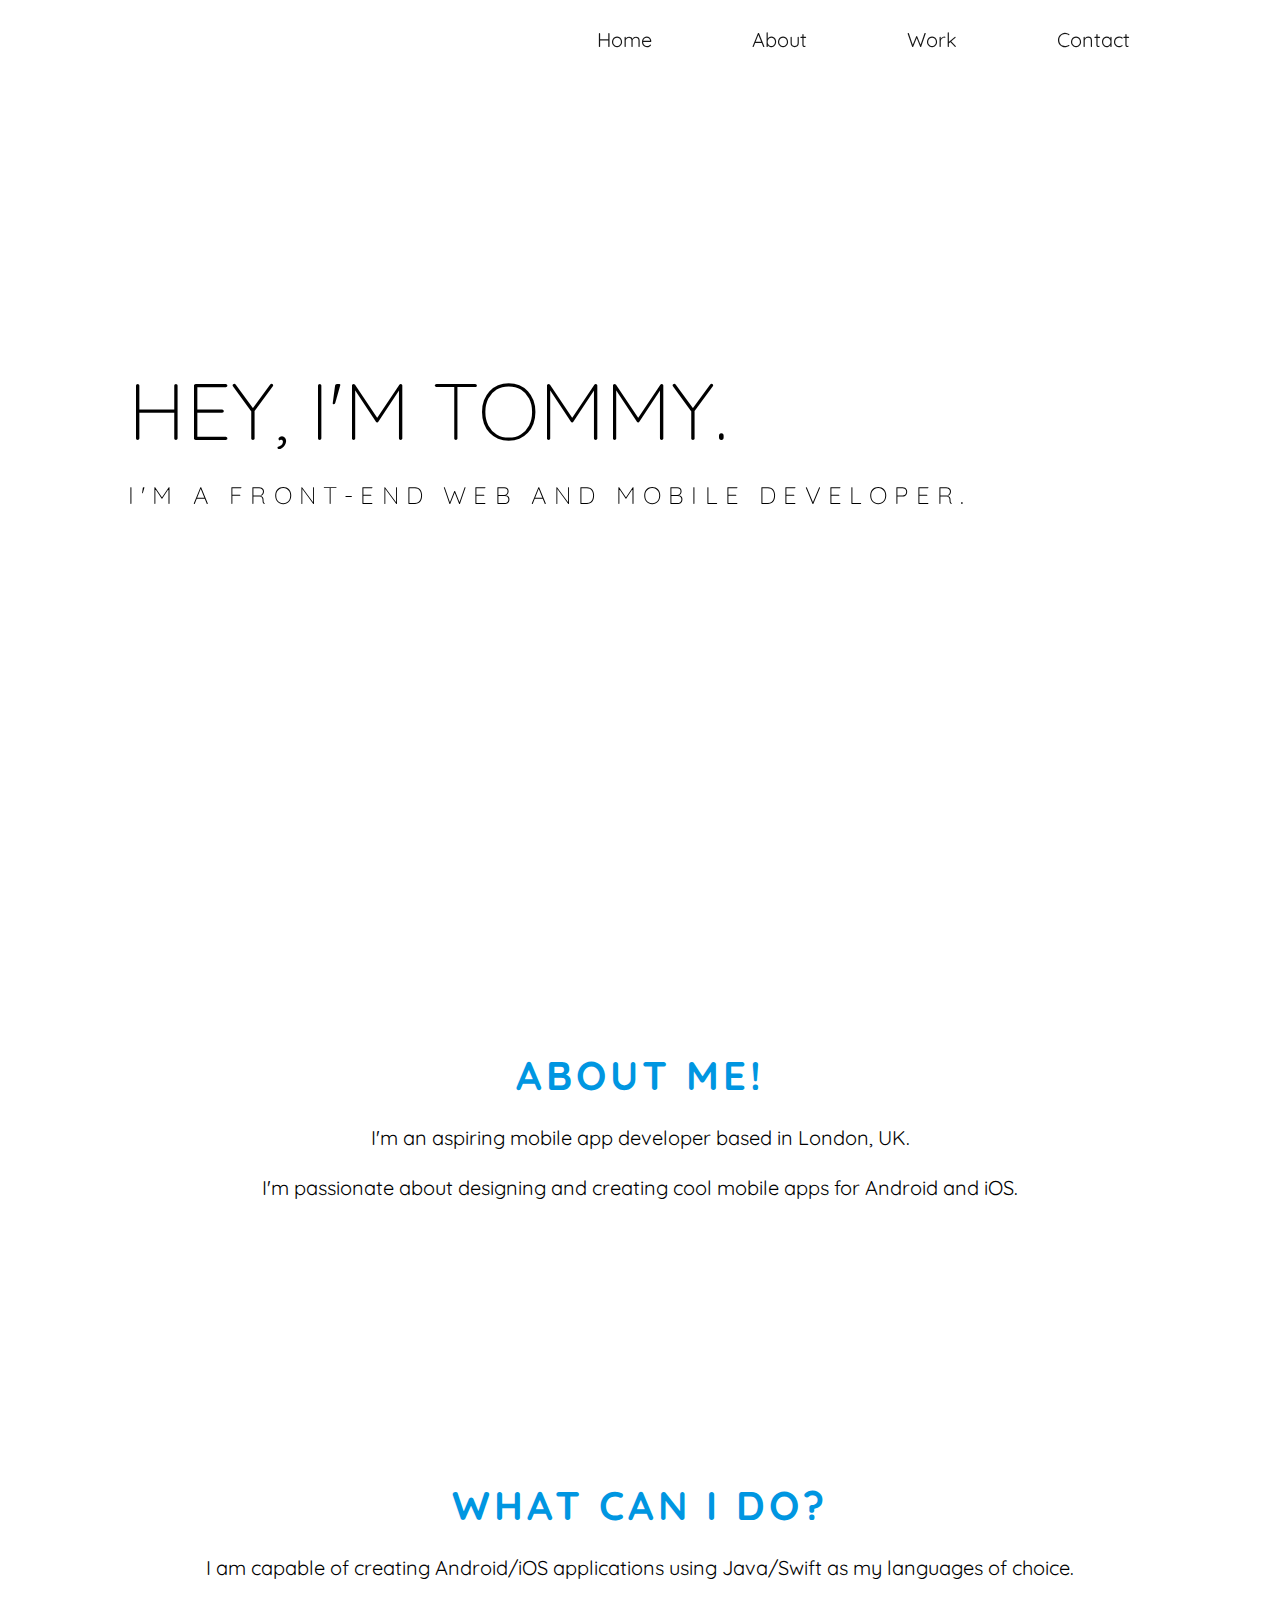
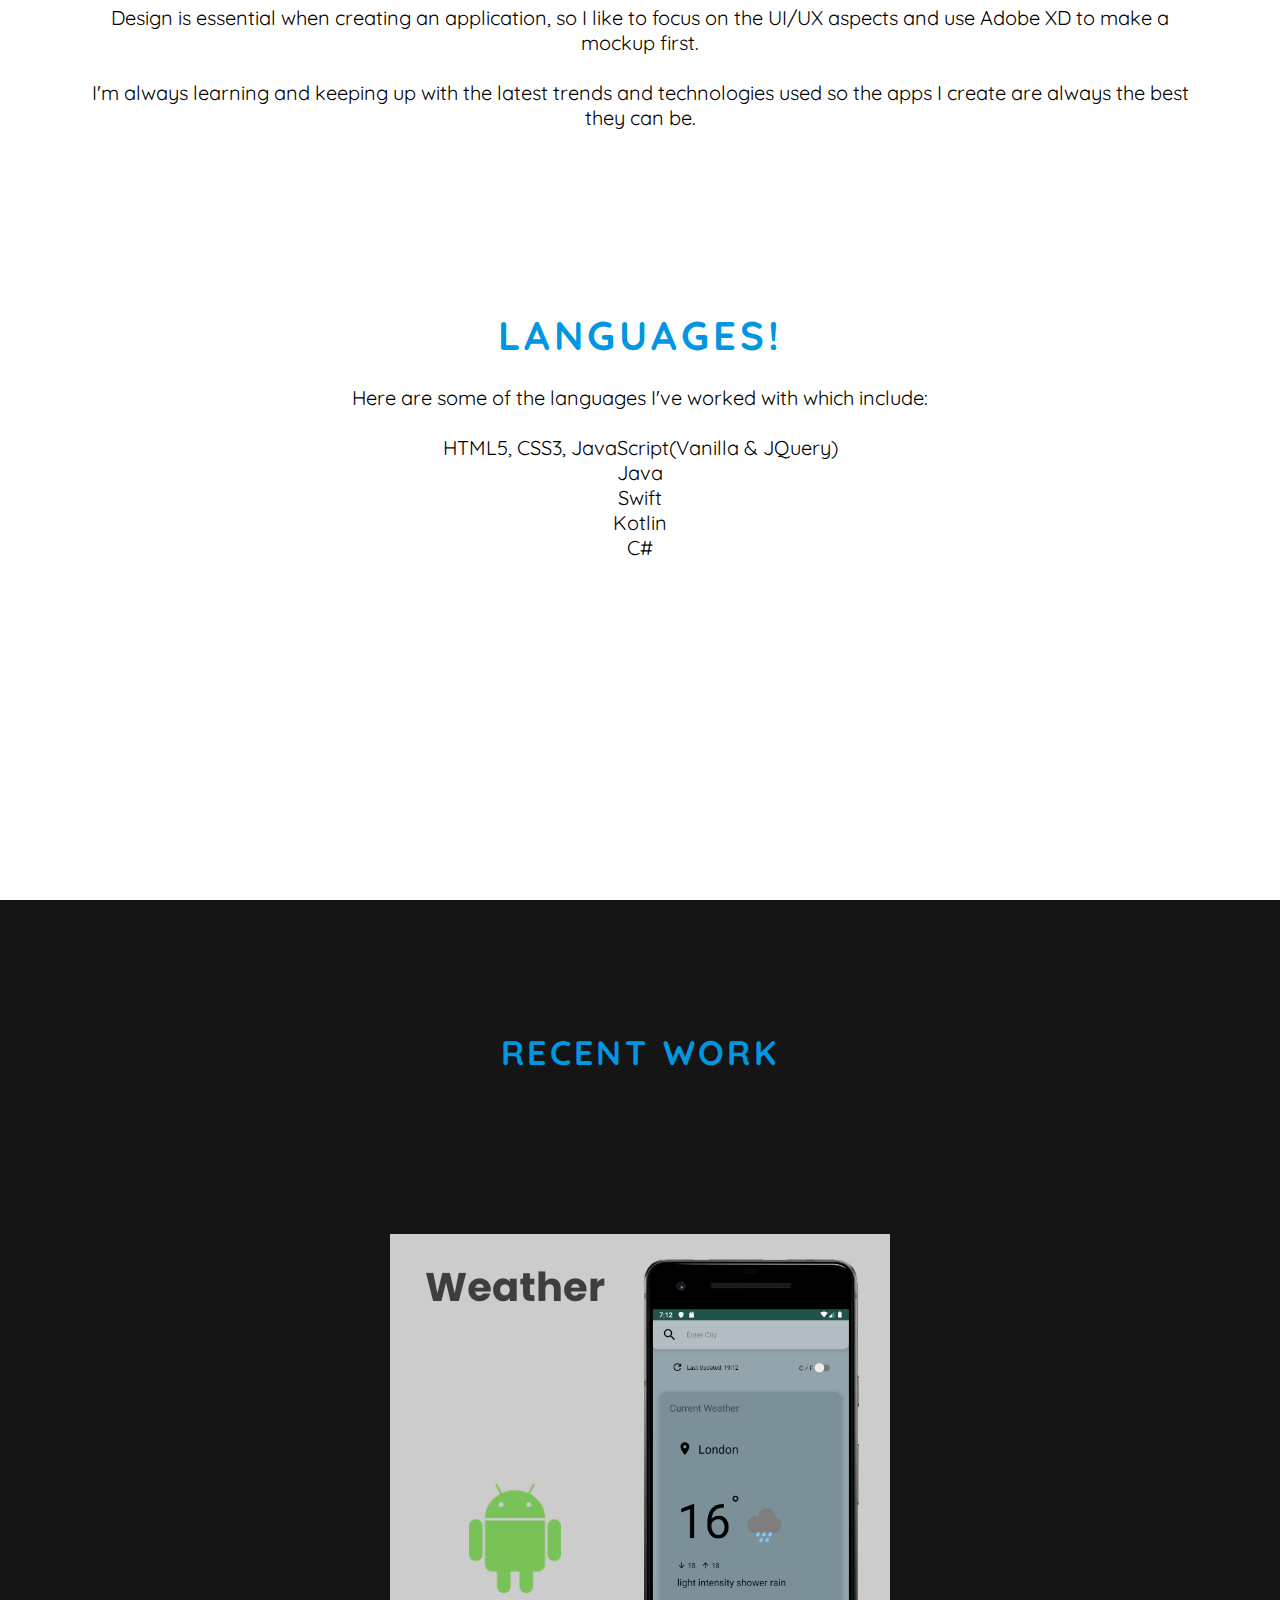
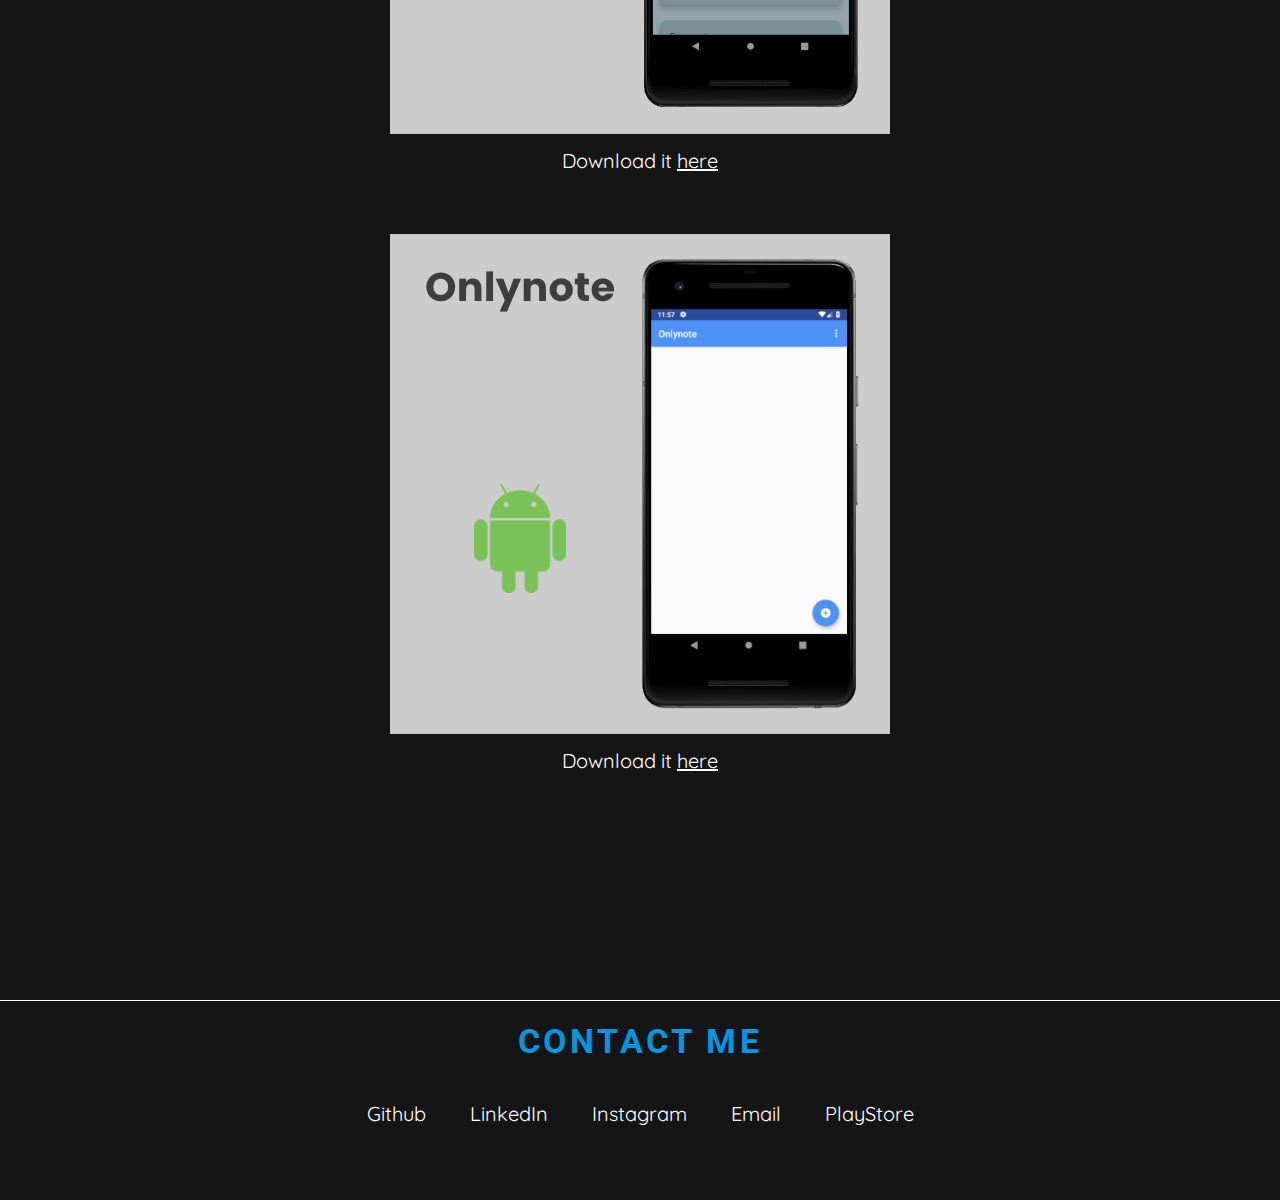
==== commit 0cf53e22: "Merge branch 'master' of https://github.com/Tommypurkiss/My-Portfolio-Website" ====
--- a/Website/index.html
+++ b/Website/index.html
@@ -13,13 +13,8 @@
     <link href="https://fonts.googleapis.com/css?family=Quicksand" rel="stylesheet">
     <link href="https://fonts.googleapis.com/css?family=Roboto" rel="stylesheet">
 
-    
-
-
     <!-- JQuery library -->
     <script src="https://ajax.googleapis.com/ajax/libs/jquery/3.3.1/jquery.min.js"></script>
-    
-
     
     <script text="text/javascript">
 
@@ -27,58 +22,34 @@
     $(window).on('scroll', function(){
         if($(window).scrollTop()) {
             $('nav').addClass('black');
-
         } else {
             $('nav').removeClass('black');
         }
     });
 
-
     // FUNC - For cross browser smooth scrolling
     $(document).ready(function(){
-    // Add smooth scrolling to all links
     $("a").on('click', function(event) {
 
-    // Make sure this.hash has a value before overriding default behavior
     if (this.hash !== "") {
-      // Prevent default anchor click behavior
       event.preventDefault();
-
-      // Store hash
       var hash = this.hash;
 
-      // Using jQuery's animate() method to add smooth page scroll
-      // The optional number (800) specifies the number of milliseconds it takes to scroll to the specified area
       $('html, body').animate({
         scrollTop: $(hash).offset().top
       }, 500, function(){
 
-        // Add hash (#) to URL when done scrolling (default click behavior)
         window.location.hash = hash;
       });
-    } // End if
+    } 
   });
 });
 
 
-    // FUNC - Fade in and out for selected elements on scroll
-    $(window).on("load",function() {
-  $(window).scroll(function() {
-    var windowBottom = $(this).scrollTop() + $(this).innerHeight();
-    $(".fade").each(function() {
-      /* Check the location of each desired element */
-      var objectBottom = $(this).offset().top + $(this).outerHeight();
-      
-      /* If the element is completely within bounds of the window, fade it in */
-      if (objectBottom < windowBottom) { //object comes into view (scrolling down)
-        if ($(this).css("opacity")==0) {$(this).fadeTo(250,1);}
-      } else { //object goes out of view (scrolling up)
-        if ($(this).css("opacity")==1) {$(this).fadeTo(250,0);}
-      }
-    });
-  }).scroll(); //invoke scroll-handler on page-load
-});
-    </script>
+
+ </script>
+
+
 </head>
 
 
@@ -93,15 +64,12 @@
 </script>
 
 
-
-
 <body>
 
     <div class="wrapper">
 
         <!-- Nav bar-->
         <nav>
-            
             <ul>
                 <li class="li-one"><a href="#home">Home</a></li>
                 <li class="li-two"><a href="#about">About</a></li>
@@ -114,13 +82,12 @@
         <section class="section-one" id="home">
             <div class="section-one-content">
                 <p id="p-one">
-                    Hey, I'm Tommy 
+                    Hey, I'm Tommy.
                 </p>
                 <br>
                 <p id="p-two">
-                    and I'm a developer.
+                    I'm a front-end web and mobile developer.
                 </p>
-                
             </div>
         </section>
 
@@ -164,14 +131,13 @@
                                 Here are some of the languages I've worked with which include: 
                             </p>
                             <br>
+                            <p>HTML5, CSS3, JavaScript(Vanilla & JQuery)</p>
                             <p>Java</p>
                             <p>Swift</p>
                             <p>Kotlin</p>
                             <p>C#</p>
-                            <p>HTML5, CSS3, JavaScript(Vanilla & JQuery)</p>
     
                         </div>
-                            
                         </div>
         </section>
 
@@ -179,22 +145,28 @@
         <section class="section-three" id="work">
             <div class="section-three-content">
                 <h1>Recent Work</h1>
-                <div class="project-one">
-                    <div class="project-one-img">
-                        <img src="assets\img\Group 28@2x.png" alt="onlynote" id="img-one">
-                        <p>
-                            Download it <a href="https://play.google.com/store/apps/details?id=tommypurkissdev.simplenotes" target="_blank">here</a>
-                        </p>
+
+                <div class="div-projects">
+                    <div class="project-two">
+                        <div class="project-two-img">
+                            <img src="assets\img\Weather-project-img.png" alt="weather" id="img-two">
+                            <p>
+                                Download it <a href="https://play.google.com/store/apps/details?id=com.tommypurkissdev.weather" target="_blank">here</a>
+                            </p>
+                        </div>
                     </div>
+                    <div class="project-one">
+                        <div class="project-one-img">
+                            <img src="assets\img\Onlynote-project-img.png" alt="onlynote" id="img-one">
+                            <p>
+                                Download it <a href="https://play.google.com/store/apps/details?id=tommypurkissdev.simplenotes" target="_blank">here</a>
+                            </p>
+                        </div>
+                    </div>
+                    
                 </div>
-                <div class="project-two">
-                    <div class="div-line"></div>
-                    <h1>
-                        New Projects Coming Soon.
-                    </h1>
-                    <div class="div-line"></div>
 
-                </div>
+
             </div>
         </section>
 
--- a/Website/style.css
+++ b/Website/style.css
@@ -56,9 +56,8 @@
 nav ul li a {
 	line-height: 80px;
 	color: #151515;
-	padding: 12px 30px;
+	padding: 12px 50px;
 	text-decoration: none;
-	text-transform: uppercase;
 	transition: 0.3s;
 	margin: 0;
 }
@@ -67,30 +66,6 @@
 }
 nav ul li a:focus {
 	outline: none;
-}
-a:after {
-	content: '';
-	display: block;
-	height: 1px;
-	width: 0;
-	background: transparent;
-	transition: width .5s ease, background-color .5s ease;
-}
-a:hover:after {
-	width: 100%;
-	background: #151515;
-}
-.black a:after {
-	content: '';
-	display: block;
-	height: 1px;
-	width: 0;
-	background: transparent;
-	transition: width .5s ease, background-color .5s ease;
-}
-.black a:hover:after {
-	width: 100%;
-	background: #fff;
 }
 
 
@@ -104,26 +79,24 @@
 .section-one-content {
 	position: relative;
 	top: 40%;
-	text-align: center;
 	width: 100%;
-	margin: auto;
 }
 #p-one {
-	font-family: 'Quicksand', sans-serif;
+	/* font-family: 'Quicksand', sans-serif; */
 	text-transform: uppercase;
-	font-size: 52px;
+	font-size: 80px;
 	font-weight: lighter;
 	padding: 0;
-	margin: 0;
+	margin: 0 10% 0;
 }
 #p-two {
-	font-family: 'Quicksand', sans-serif;
+	/* font-family: 'Quicksand', sans-serif; */
 	text-transform: uppercase;
 	font-size: 24px;
 	letter-spacing: 0.3em;
 	font-weight: lighter;
 	padding: 0;
-	margin: 0;
+	margin: 0 10% 0;
 }
 
 /* Section two ABOUT --------------- */
@@ -138,7 +111,7 @@
 .section-two-content {
 	padding: 130px 0 50px 0;
 	margin: 0;
-	font-family: 'Quicksand', sans-serif;
+
 }
 .fade {
 	opacity: 1;
@@ -173,34 +146,47 @@
 /* Section three PROJECTS --------------- */
 
 section.section-three {
-	height: 1500px;
+	height: 1700px;
 	margin: 0;
 	padding: 0;
 	background-color: #151515;
-	border: 1px solid black;
+	border: 1px solid #151515;
 }
 
 .section-three-content {
 	margin-top: 130px;
-}
+
+}
+
 .section-three-content h1 {
 	text-align: center;
 	font-size: 34px;
 	width: 500px;
 	margin: auto;
-	font-family: 'Roboto', sans-serif;
+}
+.section-three-content h2 {
+	text-align: center;
+	width: 500px;
+	margin: auto;
+	padding: 60px 0 0 0;
+	color: #0096e1;
+}
+
+.div-projects {
+	height: 1500px;
+	margin: auto;
+	padding: 60px 0 0 0;
+	text-align: center;
+	width: 1200px;
 }
 .project-one {
-	padding: 120px 0 0 0;
-	height: 900px;
-	width: 100%;
-	margin: auto;
-
-}
+	margin-top: 100px;
+}
+
 .project-one-img {
 	margin: auto;
-	height: 700px;
-    width: 1200px;
+	height: 500px;
+    width: 500px;
     opacity: 1;
 	transition: .3s ease;
 
@@ -209,9 +195,7 @@
 	max-width: 100%;
 	height: auto;
 }
-.project-one-img:hover {
-    opacity: 0.4;
-}
+
 .project-one-img p,
 a {
 	text-align: center;
@@ -219,6 +203,21 @@
 	color: #ffffff;
 	font-size: 20px;
 }
+
+
+
+.project-two-img {
+	margin: auto;
+	height: 500px;
+    width: 500px;
+    opacity: 1;
+	transition: .3s ease;
+}
+.project-two-img #img-two {
+	max-width: 100%;
+	height: auto;
+}
+
 .div-line {
 	margin: auto;
 	width: 80%;
@@ -230,6 +229,12 @@
 }
 .project-two h1 {
 	padding: 50px 0px;
+}
+.project-two-img p {
+	text-align: center;
+	padding-top: 10px;
+	color: #ffffff;
+	font-size: 20px;
 }
 
 /* Section four CONTACT --------------- */
@@ -275,6 +280,34 @@
 /* ipad pro tablet screen ------------------------- */
 
 @media only screen and (max-width: 1024px) {
+
+	nav{
+		text-align: center;
+	}
+
+	.section-one-content {
+		position: relative;
+		top: 40%;
+		width: 100%;
+	}
+	#p-one {
+		/* font-family: 'Quicksand', sans-serif; */
+		text-transform: uppercase;
+		font-size: 50px;
+		font-weight: lighter;
+		padding: 0;
+		margin: 0 10% 0;
+	}
+	#p-two {
+		/* font-family: 'Quicksand', sans-serif; */
+		text-transform: uppercase;
+		font-size: 18px;
+		letter-spacing: 0.3em;
+		font-weight: lighter;
+		padding: 0;
+		margin: 0 10% 0;
+
+	}
 
 	section.section-two {
 		height: 1300px;
@@ -315,41 +348,55 @@
 		text-align: center;
 	}
 
+	.div-projects {
+		height: 1400px;
+		margin: auto;
+		padding: 60px 0 0 0;
+		text-align: center;
+		width: 1000px;
+	}
+	
+
+
+}
+
+/* iphone x rotate fix image ------------------------- */
+
+
+@media only screen and (max-width: 820px) {
 
 	.project-one {
 		padding: 120px 0 0 0;
-		height: 750px;
-		width: 900px;
+		height: 400px;
+		width: 400px;
 		margin: auto;
 	}
 	.project-one-img {
 		margin: auto;
-		height: 700px;
-		width: 900px;
+		height: 400px;
+		width: 400px;
 		opacity: 1;
-		transition: .3s ease;
-	}
-
-}
-
-/* iphone x rotate fix image ------------------------- */
-
-
-@media only screen and (max-width: 820px) {
-
-	.project-one {
-		padding: 120px 0 0 0;
-		height: 550px;
-		width: 700px;
-		margin: auto;
-	}
-	.project-one-img {
-		margin: auto;
-		height: 500px;
-		width: 700px;
+	}
+	.div-projects {
+		height: 1400px;
+		margin: auto;
+		padding: 60px 0 0 0;
+		text-align: center;
+		width: 800px;
+	}
+	.project-two {
+		padding:0 0 0 0;
+		height: 400px;
+		width: 400px;
+		margin: auto;
+	}
+	.project-two-img {
+		margin: auto;
+		height: 400px;
+		width: 400px;
 		opacity: 1;
-		transition: .3s ease;
-	}
+	}
+
 }
 
 
@@ -372,11 +419,13 @@
 		background: rgba(0, 0, 0, 0.8);
 		height: 80px;
 		padding: 5px 5px;
-	}
+	} 
+
+
 	.about-info {
 		padding: 20px;
 		height: 300px;
-		width: 90%;
+		width: 50%;
 		margin: auto;
 		font-size: 18px;
 		text-align: center;
@@ -407,18 +456,39 @@
 		background-color: #151515;
 	}
 
+
+	.div-projects {
+		height: 1200px;
+		margin: auto;
+		padding: 60px 0 0 0;
+		text-align: center;
+		width: 700px;
+	}
 	.project-one {
-		padding: 120px 0 0 0;
-		height: 550px;
-		width: 700px;
-		margin: auto;
+		padding: 80px 0 0 0;
+		height: 400px;
+		width: 400px;
+		margin: auto;
+
 	}
 	.project-one-img {
 		margin: auto;
-		height: 500px;
-		width: 700px;
+		height: 400px;
+		width: 400px;
 		opacity: 1;
-		transition: .3s ease;
+	}
+
+	.project-two {
+		padding:0 0 0 0;
+		height: 400px;
+		width: 400px;
+		margin: auto;
+	}
+	.project-two-img {
+		margin: auto;
+		height: 400px;
+		width: 400px;
+		opacity: 1;
 	}
 }
 
@@ -539,7 +609,7 @@
 
 	section.section-three {
 		margin-top: 110px;
-		height: 800px;
+		height: 1000px;
 	}
 
 	.section-three-content h1 {
@@ -547,18 +617,50 @@
 		font-size: 22px;
 		width: 200px;
 	}
+
+
+
+
+
+
+	.div-projects {
+		height: 750px;
+		margin: auto;
+		padding: 60px 0 0 0;
+		text-align: center;
+		width: 300px;
+	}
 	.project-one {
-		padding: 60px 0 0 0;
-		height: 370px;
-		width: 310px;
+		padding: 80px 0 0 0;
+		height: 250px;
+		width: 250px;
+		margin: auto;
+
 	}
 	.project-one-img {
-		height: 300px;
-		width: 305px;
-	}
+		margin: auto;
+		height: 250px;
+		width: 250px;
+		opacity: 1;
+		transition: .3s ease;
+	}
+
 	.project-two {
-		margin-top: 50px;
-	}
+		padding:0 0 0 0;
+		height: 250px;
+		width: 250px;
+		margin: auto;
+	}
+	.project-two-img {
+		margin: auto;
+		height: 250px;
+		width: 250px;
+		opacity: 1;
+		transition: .3s ease;
+	}
+
+
+
 
 	section.section-four {
 		height: 200px;
@@ -577,36 +679,6 @@
 }
 
 
-/* Screen rotation issues ------------------------- */
-
-
-
-/* MARK: - SPARE CODE
-
-font-family: 'Roboto', sans-serif;
-
-
-#1f1b1b
-    background-color: rgba(31, 27, 27, 0.3);
-
-
-	section.section-two {
-		height: 900px;
-	}
-	.about-info {
-		padding: 20px;
-		height: 200px;
-		width: 300px;
-		font-size: 16px;
-	}
-	.my-skills {
-		height: 550px;
-		width: 300px;
-		margin-top: 50px;
-		font-size: 16px;
-		padding: 10px;
-	}
-
-
-
-*/
+
+
+
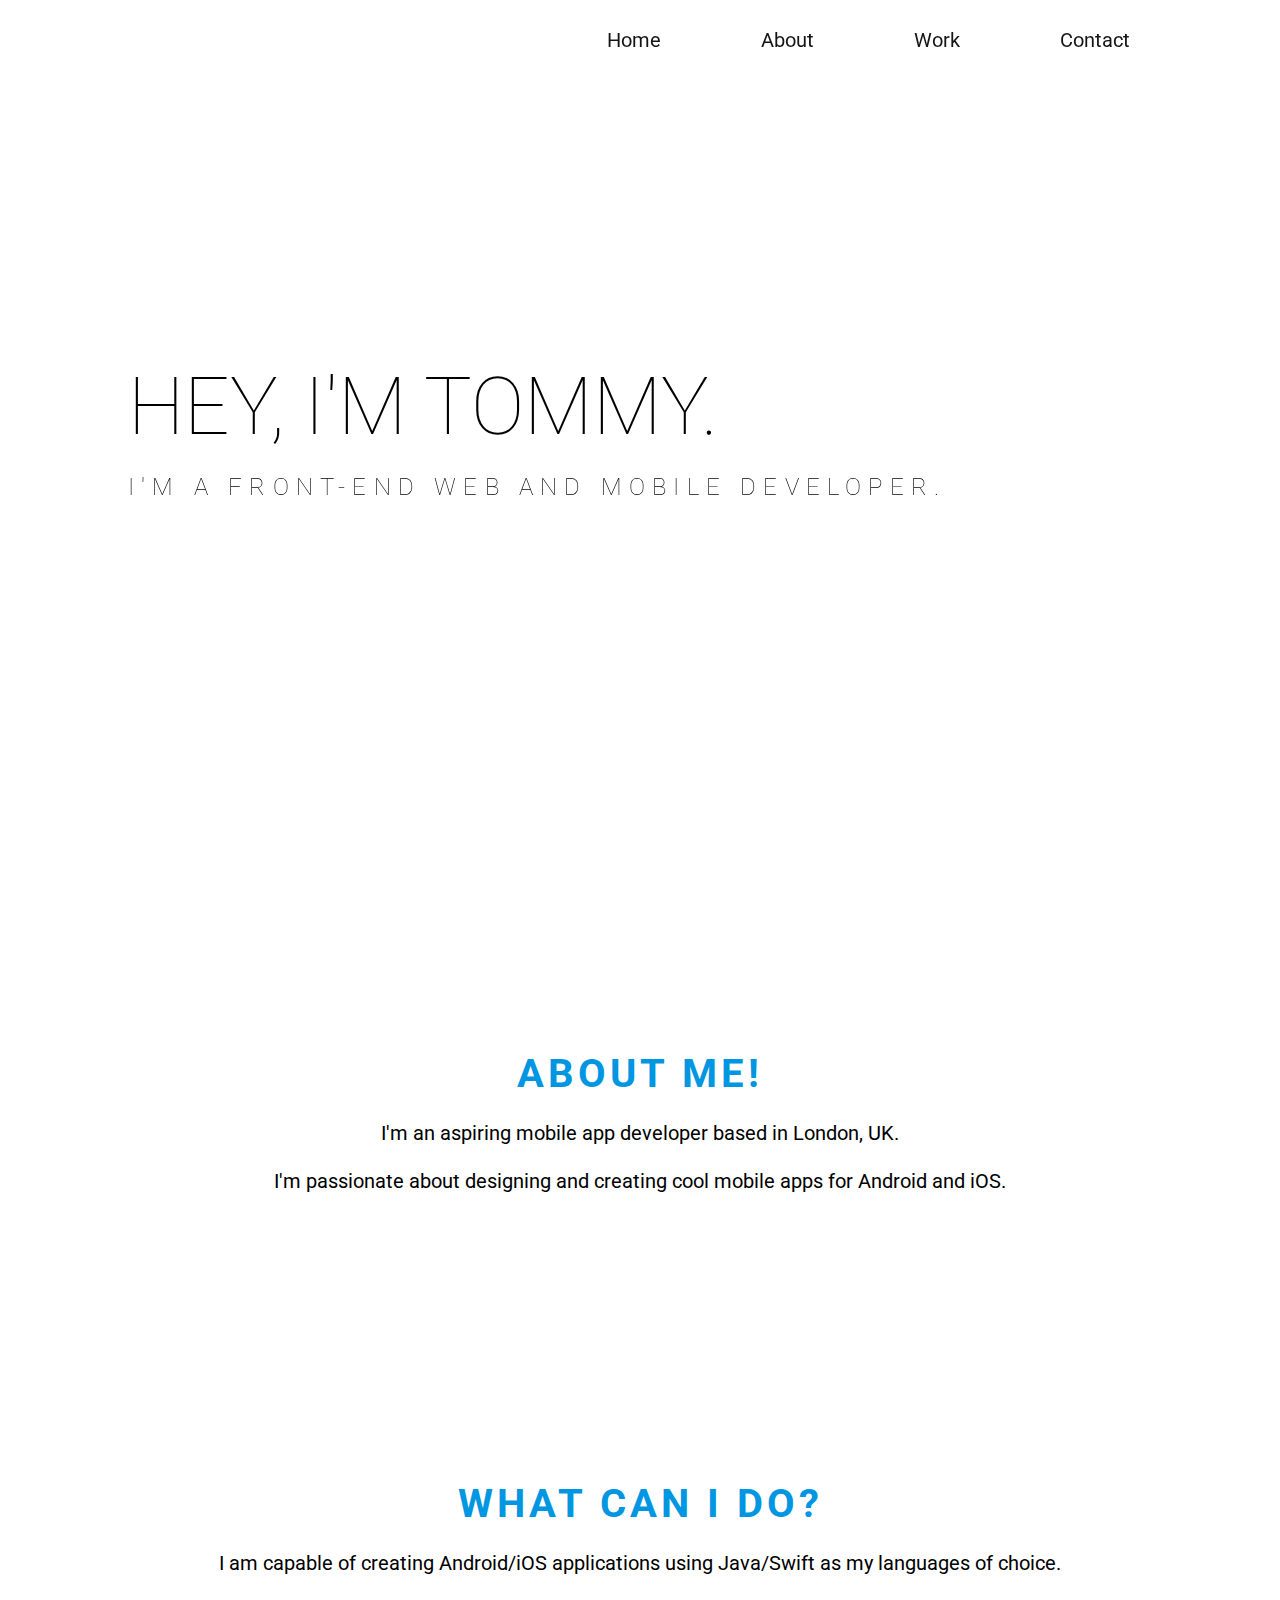
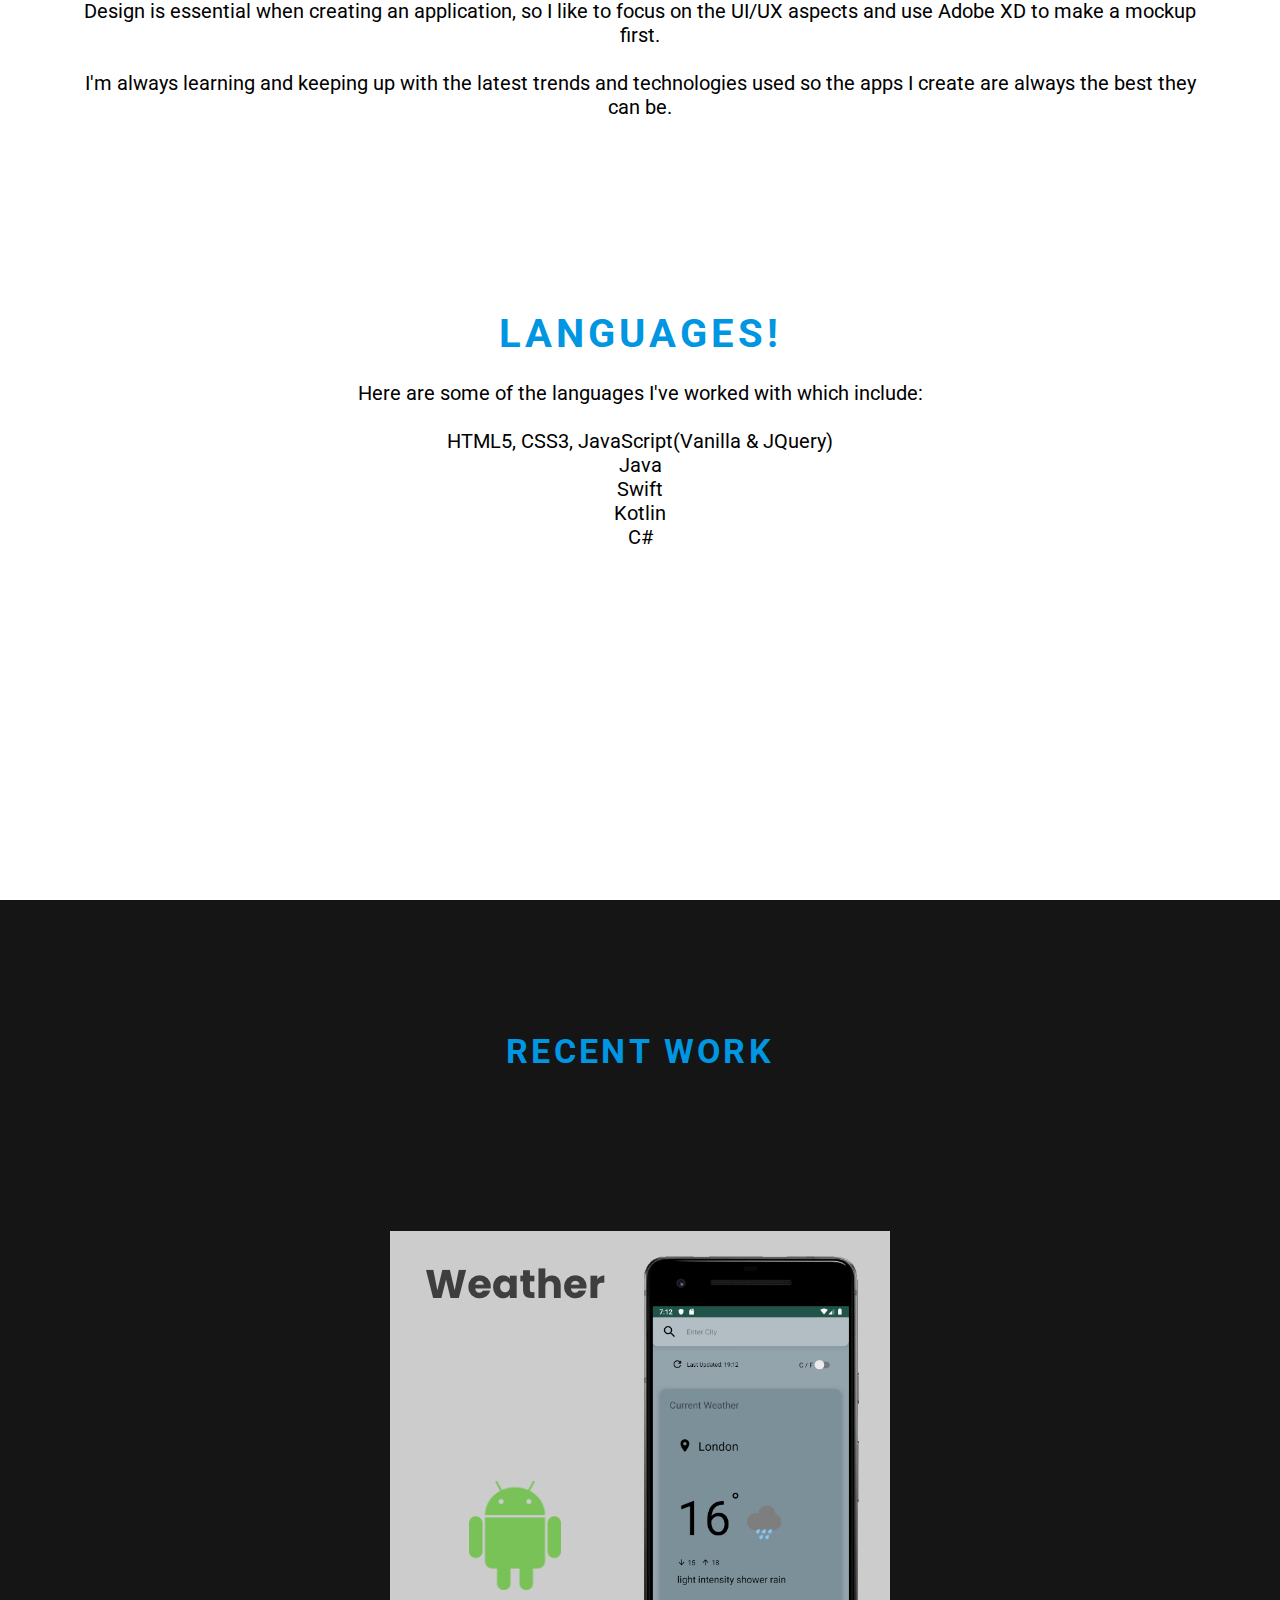
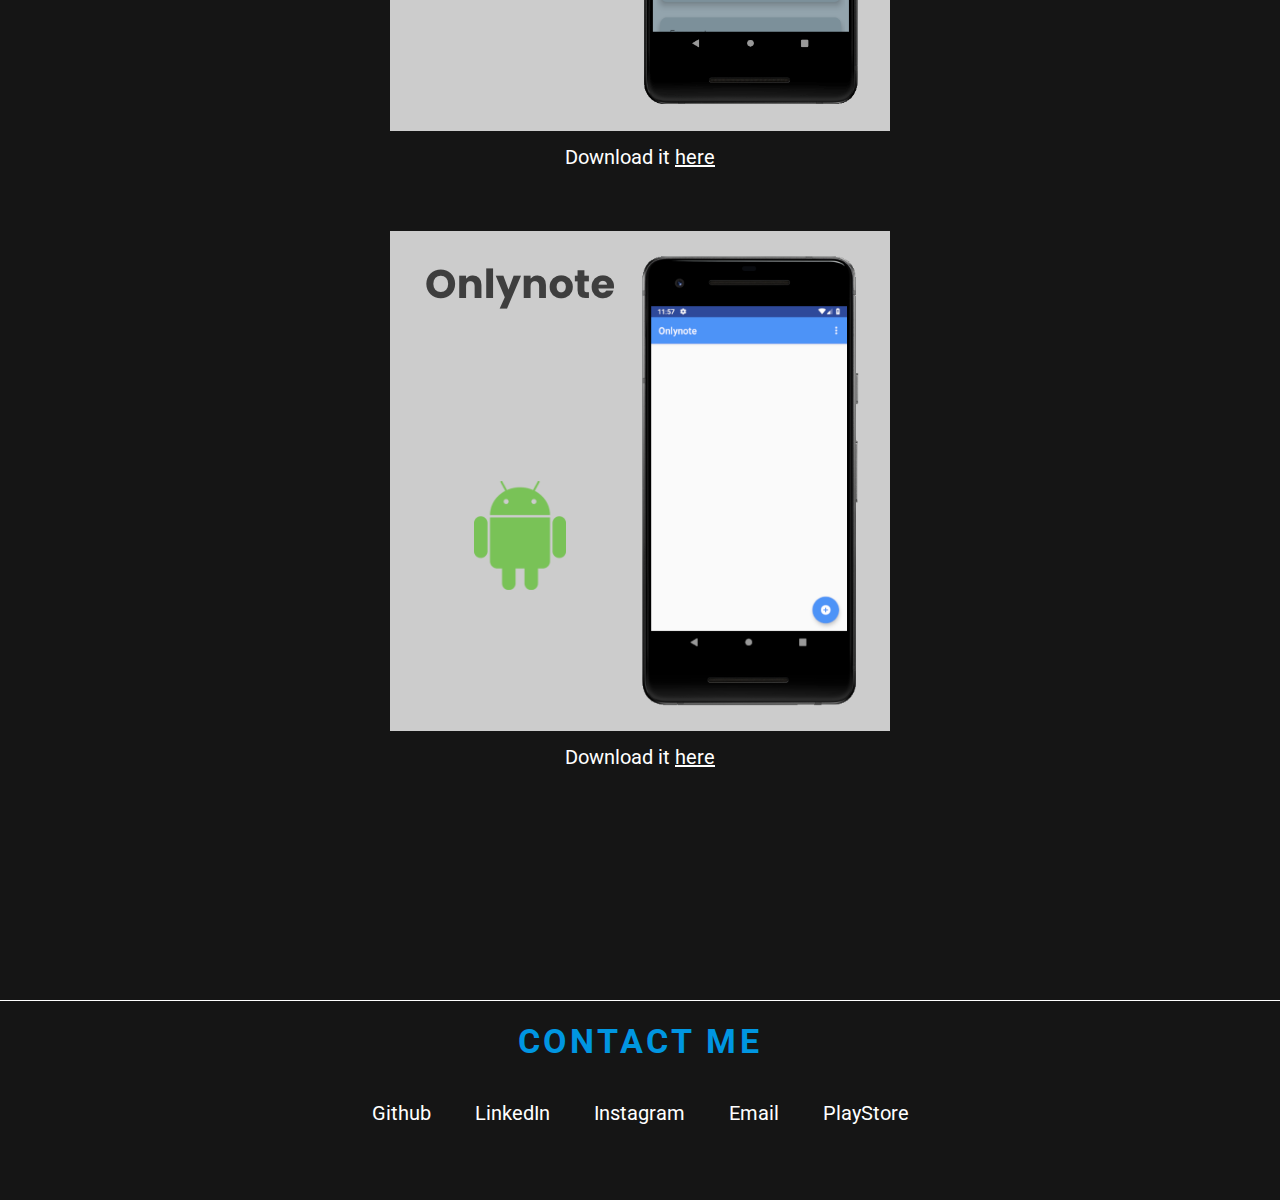
==== commit e0947932: "commit" ====
--- a/Website/index.html
+++ b/Website/index.html
@@ -3,7 +3,7 @@
 <head>
     <meta charset="utf-8">
     <meta http-equiv="X-UA-Compatible" content="IE=edge">
-    <title>Tommy Purkiss - App Developer</title>
+    <title>Tommy Purkiss - Mobile and Web Developer</title>
     <meta name="viewport" content="width=device-width, initial-scale=1">
     
     <!-- CSS -->
--- a/Website/style.css
+++ b/Website/style.css
@@ -7,7 +7,9 @@
 html,
 body {
 
-	font-family: 'Quicksand', sans-serif;
+	/* font-family: 'Quicksand', sans-serif; */
+	font-family: 'Roboto', sans-serif;
+
 }
 
 /* Global --------------- */
